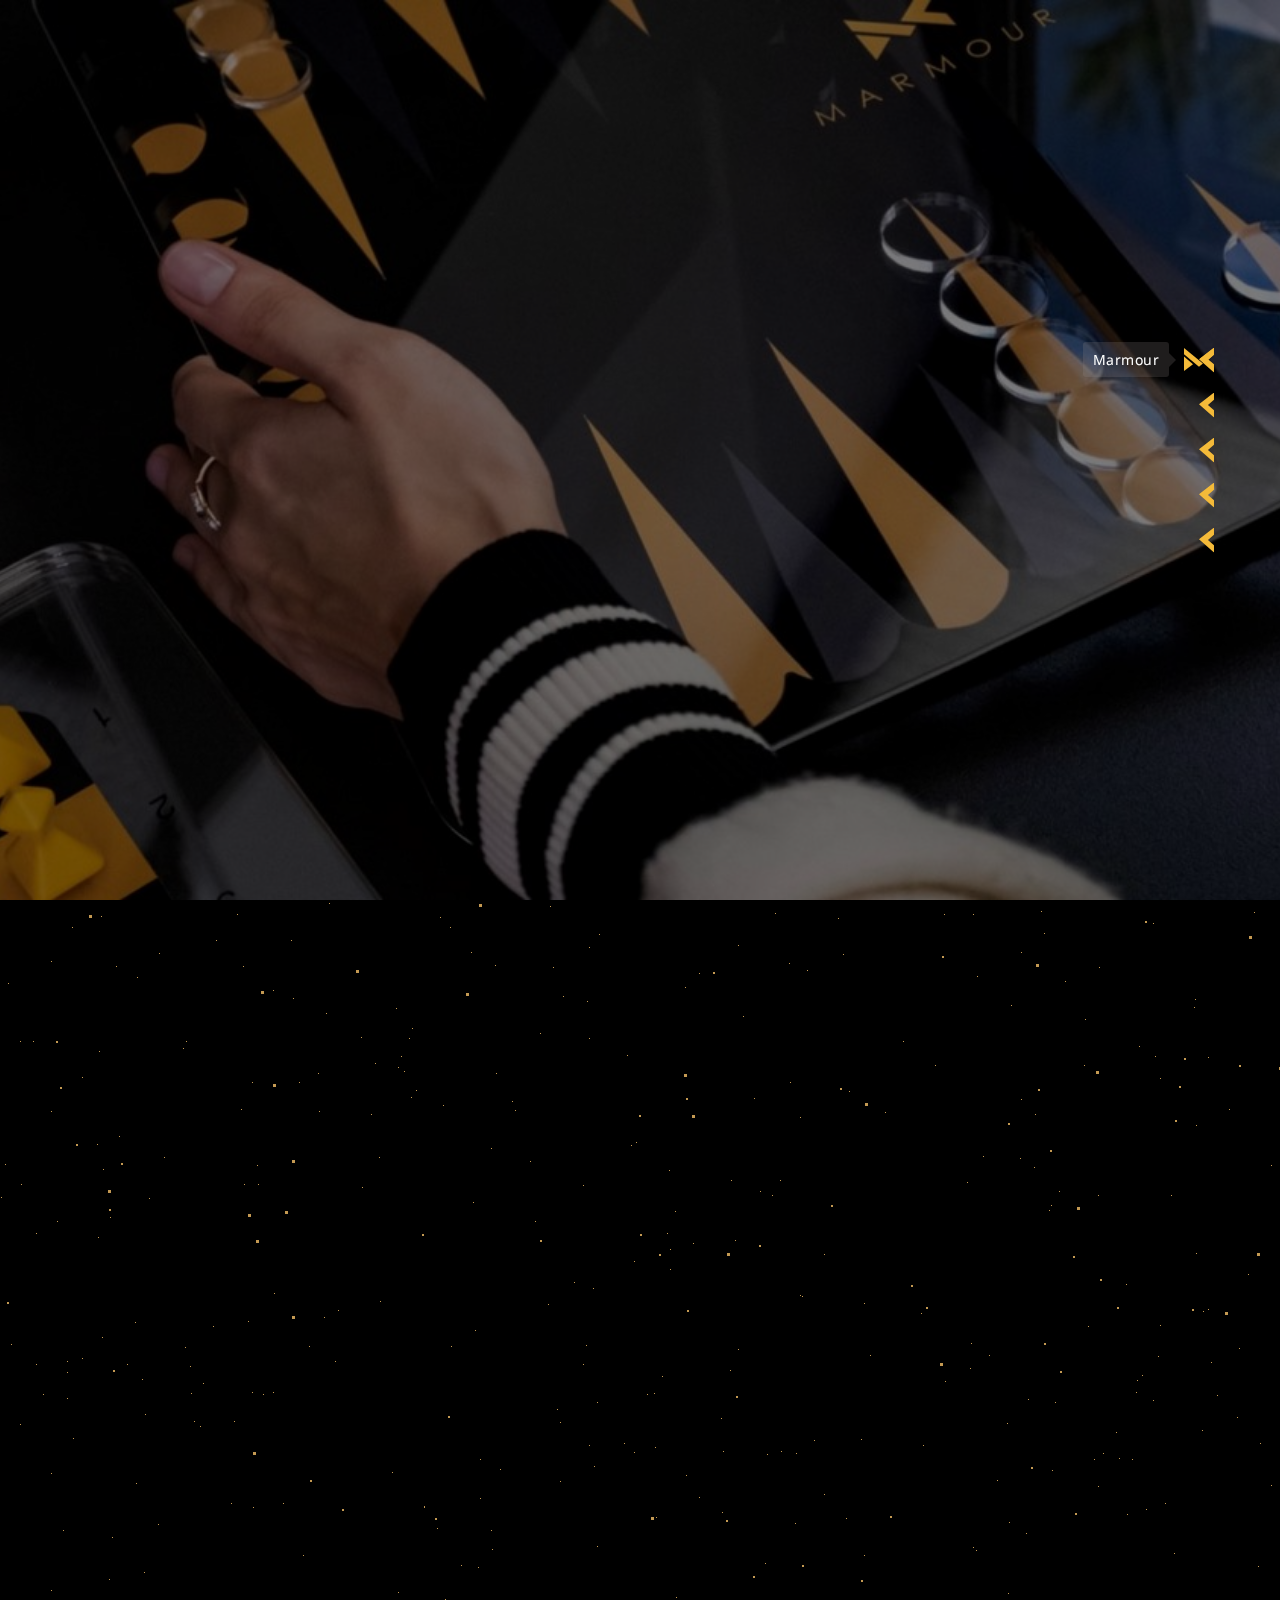
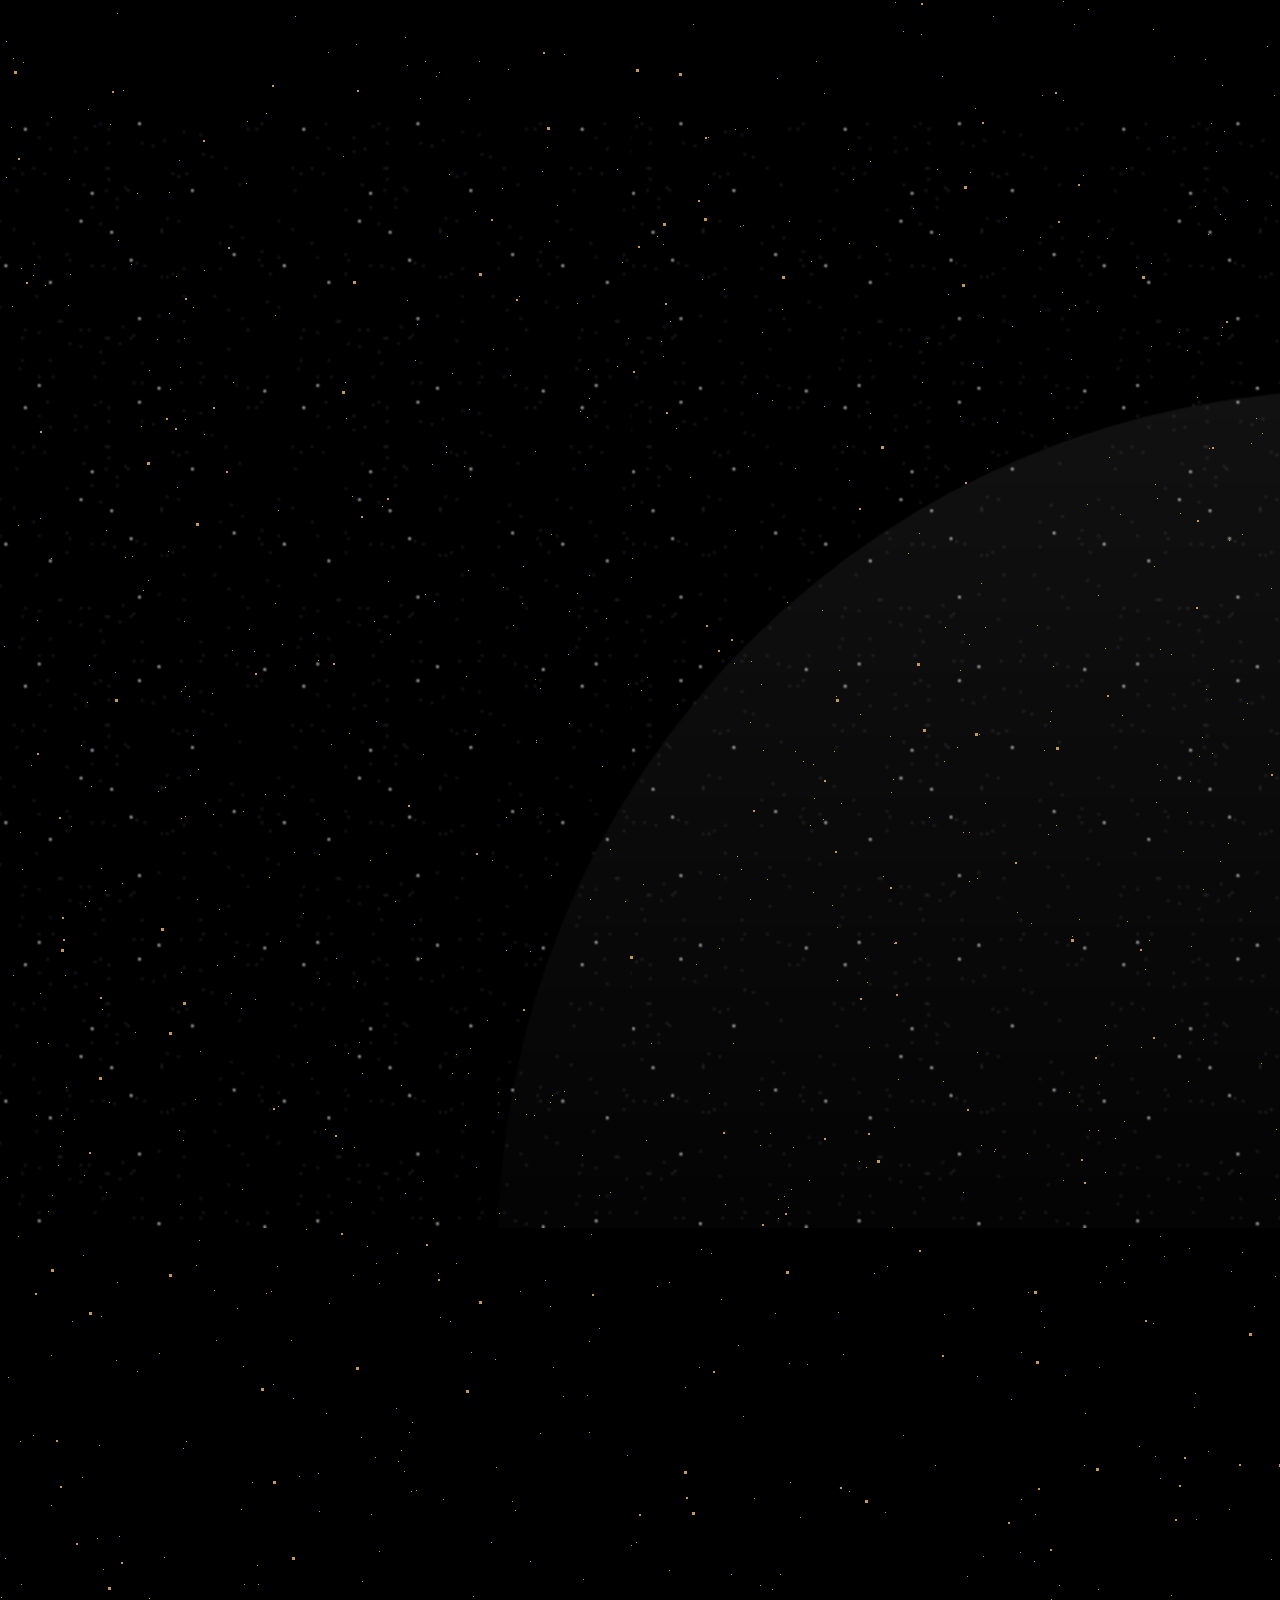
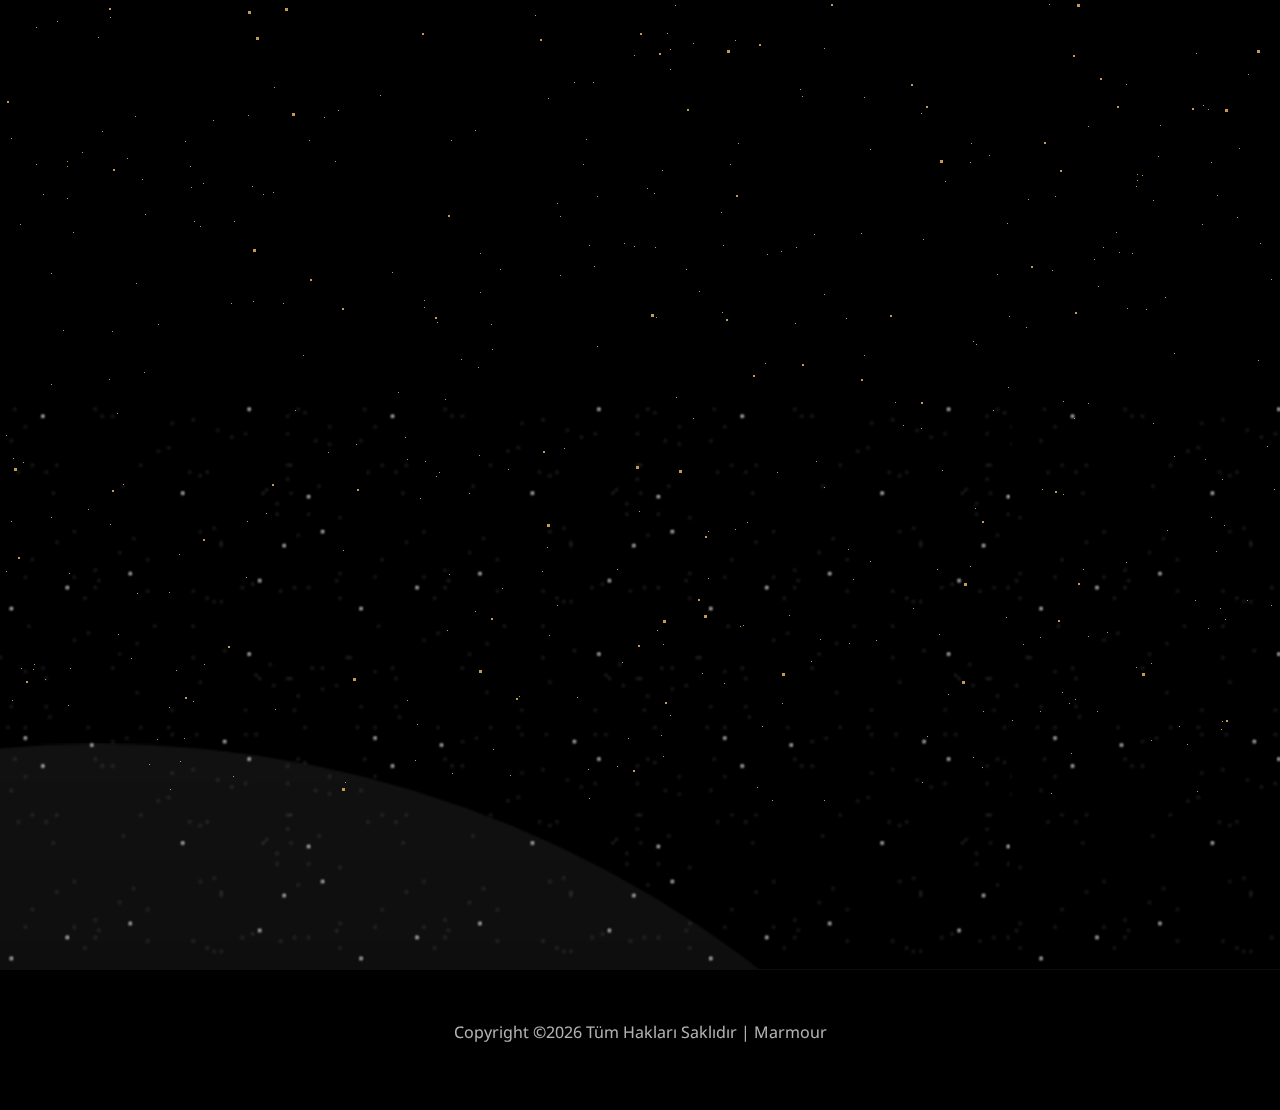
==== index.html @ 4e4c9766 "uploaded files" ====
<!DOCTYPE html>
<html lang="tr">
  <head>
    <title>Marmour</title>
    <meta charset="utf-8">
    <meta name="viewport" content="width=device-width, initial-scale=1, shrink-to-fit=no">
    <link rel="shortcut icon" type="image/svg" href="images/marm-amb.png">
    
    <link href="https://fonts.googleapis.com/css?family=Noto+Sans:400,400i,700,700i&display=swap" rel="stylesheet">
    <link href="https://fonts.googleapis.com/css?family=Noto+Serif:400,400i,700,700i&display=swap" rel="stylesheet">

    <link href="https://fonts.googleapis.com/css?family=Abril+Fatface&display=swap" rel="stylesheet">

    <link rel="stylesheet" href="css/open-iconic-bootstrap.min.css">
    <link rel="stylesheet" href="css/animate.css">
    
    <link rel="stylesheet" href="css/owl.carousel.min.css">
    <link rel="stylesheet" href="css/owl.theme.default.min.css">
    <link rel="stylesheet" href="css/magnific-popup.css">

    <link rel="stylesheet" href="css/aos.css">

    <link rel="stylesheet" href="css/ionicons.min.css">

    <link rel="stylesheet" href="css/bootstrap-datepicker.css">
    <link rel="stylesheet" href="css/jquery.timepicker.css">
    
    <link rel="stylesheet" href="css/flaticon.css">
    <link rel="stylesheet" href="css/icomoon.css">
    <link rel="stylesheet" href="css/style.css">
	  
    <link rel="stylesheet" href="css/star.css">
    <link rel="stylesheet" href="css/star-two.css">	  
	  
  </head>
  <body>
	  
    	<div class="bg-animation">
    	    <div id="stars"></div>
    	    <div id="stars2"></div>
    	    <div id="stars3"></div>
    	    <div id="stars4"></div>
    	</div>	
	  
	    <div class="main"></div>		  
	
  		<nav id="navbar" class="navbar">
		  <ul class="nav-menu">
		    <li>
		      <a data-scroll="home" href="#home" class="dot active">
		        <span>Marmour</span>
		      </a>
		    </li>
		    <li>
		      <a data-scroll="about" href="#about" class="dot">
		        <span>Hakkımızda</span>
		      </a>
		    </li>
		    <li>
		      <a data-scroll="products" href="#products" class="dot">
		        <span>Ürünlerimiz</span>
		      </a>
		    </li>
		    <li>
		      <a data-scroll="testimonial" href="#testimonial" class="dot">
		        <span>Galeri</span>
		      </a>
		    </li>
		    <li>
		      <a data-scroll="contact" href="#contact" class="dot">
		        <span>İletişim</span>
		      </a>
		    </li>
		  </ul>
		</nav>
		<!-- End Nav Section -->

		<!-- Start Home Section -->
		<section id="home" class="hero-wrap js-fullheight" style="background-image: url(images/Picture1.jpg);" data-stellar-background-ratio="0.5">
		  <div class="overlay"></div>
		  <div class="container">
		    <div class="row no-gutters slider-text js-fullheight align-items-center justify-content-center">
		      <div class="col-lg-7 ftco-animate d-flex align-items-center">
		        <div class="text text-center">
		          <div class="logo"><a href="index.html"><img src="images/marm-logo.svg" width="100%" alt=""></a></div>
		          <h5>“Yaşam alanlarınızı güzelleştiren benzersiz ürünler ve<br>sınırlı sayıda üretilen koleksiyonlar.”</h5>
		          <p class="mt-5"><a class="btn-custom" style="color: white;">Marmour Design'a hoş geldiniz.</a></p>
		        </div>
		      </div>
		    </div>
		  </div>
		</section>
		<!-- End Home Section -->
	  
		<!-- Start Products Section -->
		<section id="products" class="ftco-section ftco-section-2 gallery">	
		  <div class="container">
		    <div class="row justify-content-center">
		      <div class="col-md-4 heading-section text-center ftco-animate"> 
				  <span class="subheading">Ürünlerimiz</span>
		        <h2 class="pt-2 pb-4">KOLEKSİYONLARIMIZI KEŞFEDİN</h2>
		      </div>
		      <div class="col-md-12">
		        <div class="row">
					
		          <div class="col-md-4 ftco-animate gallery">
		            <div class="model img d-flex align-items-end" style="background-image: url('images/products/product-1.png'); width: 100%; height: 600px">
		              <div class="product-quicview"> <a href="m-tower.html" class="icon d-flex justify-content-center align-items-center"> <span class="icon-expand"></span> </a> </div>
		              <div class="product-quicview desc w-100" style="padding-left: 30px;">
		                <div class="text w-100 mb-5"> <span>M-Tower</span>
							<a href="#" data-toggle="modal" data-target="#jenga-quickview" class="d-flex"><h2>Ürün Detayı</h2></a>					
		                </div>
		              </div>
		            </div>
		          </div>
					
		          <div class="col-md-8">
		            <div class="row">
						
		              <div class="col-md-6 ftco-animate gallery">
		                <div class="model img d-flex align-items-end" style="background-image: url('images/products/product-2.png'); width: 100%; height: 300px">
		                  <div class="product-quicview"> <a href="satranc.html" class="icon d-flex justify-content-center align-items-center"> <span class="icon-expand"></span> </a> </div>
		                  <div class="product-quicview desc w-100" style="padding-left: 30px">
		                    <div class="text w-100 mb-4"> <span>Akrilik Satranç Takımı</span>
							<a href="#" data-toggle="modal" data-target="#satranc-1-quickview" class="d-flex"><h2>Ürün Detayı</h2></a>					
		                    </div>
		                  </div>
		                </div>
		              </div>
						
		              <div class="col-md-6 ftco-animate gallery">
		                <div class="model img d-flex align-items-end" style="background-image: url('images/products/product-3.png'); width: 100%; height: 300px">
		                  <div class="product-quicview"> <a href="tavla.html" class="icon d-flex justify-content-center align-items-center"> <span class="icon-expand"></span> </a> </div>
		                  <div class="product-quicview desc w-100" style="padding-left: 30px">
		                    <div class="text w-100 mb-4"> <span>Tavla Seti</span>
							<a href="#" data-toggle="modal" data-target="#tavla-quickview" class="d-flex"><h2>Ürün Detayı</h2></a>					
		                    </div>
		                  </div>
		                </div>
		              </div>
						
		              <div class="col-md-6 ftco-animate gallery">
		                <div class="model img d-flex align-items-end" style="background-image: url('images/products/product-4.png'); width: 100%; height: 300px">
		                  <div class="product-quicview"> <a href="m-satranc.html" class="icon d-flex justify-content-center align-items-center"> <span class="icon-expand"></span> </a> </div>
		                  <div class="product-quicview desc w-100" style="padding-left: 30px">
		                    <div class="text w-100 mb-4"> <span>Messier Satranç Takımı</span>
							<a href="#" data-toggle="modal" data-target="#satranc-2-quickview" class="d-flex"><h2>Ürün Detayı</h2></a>					
		                    </div>
		                  </div>
		                </div>
		              </div>
						
		              <div class="col-md-6 ftco-animate gallery">
		                <div class="model img d-flex align-items-end" style="background-image: url('images/products/product-5.png'); width: 100%; height: 300px">
		                  <div class="product-quicview"> <a href="#" class="icon d-flex justify-content-center align-items-center"> <span class="icon-expand"></span> </a> </div>
		                  <div class="product-quicview desc w-100" style="padding-left: 30px">
		                    <div class="text w-100 mb-4"> <span>Solo / XOX Set</span>
							<a href="#" data-toggle="modal" data-target="#gameset-quickview" class="d-flex"><h2>Ürün Detayı</h2></a>					
		                    </div>
		                  </div>
		                </div>
		              </div>
						
		            </div>
		          </div>
		        </div>
		      </div>
		    </div>
		  </div>
		</section>
		<!-- End Products Section --> 	  

		<!-- ****** Quick View Modal Area Start ****** -->
			
			<!-- JENGA OYUNU --> 
			
		<div class="modal fade" id="jenga-quickview" tabindex="-1" role="dialog" aria-labelledby="quickview" aria-hidden="true">
		  <div class="modal-dialog modal-lg modal-dialog-centered" role="document">
		    <div class="modal-content">
		      <button type="button" class="close btn" data-dismiss="modal" aria-label="Close"> <span aria-hidden="true">&times;</span> </button>
		      <div class="modal-body">
		        <div class="quickview_body">
		          <div class="container">
		            <div class="row">
		              <div class="col-12 col-lg-5">
		                <div class="quickview_pro_img center" > <img src="images/products/single-quickview-temp/temp-jenga-1.png" alt=""> </div>
		              </div>
		              <div class="col-12 col-lg-7">
		                <div class="quickview_pro_des">
		                  <h4 class="title">M-Tower</h4>
		                  <div class="top_seller_product_rating"> <i class="icon-star" aria-hidden="true"></i> <i class="icon-star" aria-hidden="true"></i> <i class="icon-star" aria-hidden="true"></i> <i class="icon-star" aria-hidden="true"></i> <i class="icon-star" aria-hidden="true"></i> </div>
		                  <h5 class="price">₺7.850</h5>		                  
						  <!--<p>Lorem ipsum dolor sit amet, consectetur adipisicing elit. Mollitia expedita quibusdam aspernatur, sapiente consectetur accusantium perspiciatis praesentium eligendi, in fugiat?</p>-->
		                            <div class="quickview_pro_des-table">
		                                <table>
		                                    <tbody>
		                                        <tr>
		                                            <td><b>İşçilik</b></td>
		                                            <td><b>:</b> &nbsp; El Yapımı</td>		                           
												</tr>														
		                                        <tr>
		                                            <td><b>Materyal</b></td>
		                                            <td><b>:</b> &nbsp; Akrilik, Siyah, Şeffaf</td>
		                                        </tr>												
		                                        <tr>
		                                            <td><b>Ebat (cm)</b></td>
		                                            <td><b>:</b> &nbsp; 9 x 9 x 27</td>
		                                        </tr>										
		                                    </tbody>
		                                </table>
		                            </div>						
		                </div>
		                <!-- 
						<div class="share_wf">
		                  <p>Sosyal Medyada Paylaş</p>
		                  <div class="_icon"> 
							  <a href="#"><i class="icon-instagram" aria-hidden="true"></i></a> 
							  <a href="#"><i class="icon-facebook" aria-hidden="true"></i></a> 
							  <a href="#"><i class="icon-twitter" aria-hidden="true"></i></a> 
							  <a href="#"><i class="icon-pinterest" aria-hidden="true"></i></a> 
							  <a href="#"><i class="icon-google-plus" aria-hidden="true"></i></a> </div>
		                </div>
						-->  
		              </div>
		            </div>
		          </div>
		        </div>
		      </div>
		    </div>
		  </div>
		</div>		
			
		<!-- SATRANC -1- OYUNU --> 
			
		<div class="modal fade" id="satranc-1-quickview" tabindex="-1" role="dialog" aria-labelledby="quickview" aria-hidden="true">
		  <div class="modal-dialog modal-lg modal-dialog-centered" role="document">
		    <div class="modal-content">
		      <button type="button" class="close btn" data-dismiss="modal" aria-label="Close"> <span aria-hidden="true">&times;</span> </button>
		      <div class="modal-body">
		        <div class="quickview_body">
		          <div class="container">
		            <div class="row">
		              <div class="col-12 col-lg-5">
		                <div class="quickview_pro_img center" > <img src="images/products/single-quickview-temp/temp-satranc-1.png" alt=""> </div>
		              </div>
		              <div class="col-12 col-lg-7">
		                <div class="quickview_pro_des">
		                  <h4 class="title">Akrilik Satranç Takımı</h4>
		                  <div class="top_seller_product_rating"> <i class="icon-star" aria-hidden="true"></i> <i class="icon-star" aria-hidden="true"></i> <i class="icon-star" aria-hidden="true"></i> <i class="icon-star" aria-hidden="true"></i> <i class="icon-star" aria-hidden="true"></i> </div>
		                  <h5 class="price">₺9.450</h5>		                  
						  <!--<p>Lorem ipsum dolor sit amet, consectetur adipisicing elit. Mollitia expedita quibusdam aspernatur, sapiente consectetur accusantium perspiciatis praesentium eligendi, in fugiat?</p>-->
		                            <div class="quickview_pro_des-table">
		                                <table>
		                                    <tbody>
		                                        <tr>
		                                            <td><b>İşçilik</b></td>
		                                            <td><b>:</b> &nbsp; El Yapımı</td>		                           
												</tr>														
		                                        <tr>
		                                            <td><b>Materyal</b></td>
		                                            <td><b>:</b> &nbsp; Akrilik, Siyah, Şeffaf</td>
		                                        </tr>
		                                        <tr>
		                                            <td><b>Tabla kalınlığı</b></td>
		                                            <td><b>:</b> &nbsp; 13 mm</td>
		                                        </tr>
		                                        <tr>
		                                            <td><b>Kapak kalınlığı</b></td>
		                                            <td><b>:</b> &nbsp; 3 mm</td>
		                                        </tr>												
		                                        <tr>
		                                            <td><b>Ebat (cm)</b></td>
		                                            <td><b>:</b> &nbsp; 26,5 x 26,5</td>
		                                        </tr>										
		                                    </tbody>
		                                </table>
		                            </div>						
		                </div>
		                <!-- 
						<div class="share_wf">
		                  <p>Sosyal Medyada Paylaş</p>
		                  <div class="_icon"> 
							  <a href="#"><i class="icon-instagram" aria-hidden="true"></i></a> 
							  <a href="#"><i class="icon-facebook" aria-hidden="true"></i></a> 
							  <a href="#"><i class="icon-twitter" aria-hidden="true"></i></a> 
							  <a href="#"><i class="icon-pinterest" aria-hidden="true"></i></a> 
							  <a href="#"><i class="icon-google-plus" aria-hidden="true"></i></a> </div>
		                </div>
						--> 
		              </div>
		            </div>
		          </div>
		        </div>
		      </div>
		    </div>
		  </div>
		</div>	
			
		<!-- TAVLA TAKIMI --> 
			
		<div class="modal fade" id="tavla-quickview" tabindex="-1" role="dialog" aria-labelledby="quickview" aria-hidden="true">
		  <div class="modal-dialog modal-lg modal-dialog-centered" role="document">
		    <div class="modal-content">
		      <button type="button" class="close btn" data-dismiss="modal" aria-label="Close"> <span aria-hidden="true">&times;</span> </button>
		      <div class="modal-body">
		        <div class="quickview_body">
		          <div class="container">
		            <div class="row">
		              <div class="col-12 col-lg-5">
		                <div class="quickview_pro_img center" > <img src="images/products/single-quickview-temp/temp-tavla-1.png" alt=""> </div>
		              </div>
		              <div class="col-12 col-lg-7">
		                <div class="quickview_pro_des">
		                  <h4 class="title">Tavla Seti</h4>
		                  <div class="top_seller_product_rating"> <i class="icon-star" aria-hidden="true"></i> <i class="icon-star" aria-hidden="true"></i> <i class="icon-star" aria-hidden="true"></i> <i class="icon-star" aria-hidden="true"></i> <i class="icon-star" aria-hidden="true"></i> </div>
		                  <h5 class="price">₺6.450</h5>		                  
						  <!--<p>Lorem ipsum dolor sit amet, consectetur adipisicing elit. Mollitia expedita quibusdam aspernatur, sapiente consectetur accusantium perspiciatis praesentium eligendi, in fugiat?</p>-->
		                            <div class="quickview_pro_des-table">
		                                <table>
		                                    <tbody>
		                                        <tr>
		                                            <td><b>İşçilik</b></td>
		                                            <td><b>:</b> &nbsp; El Yapımı</td>		                           
												</tr>														
		                                        <tr>
		                                            <td><b>Materyal</b></td>
		                                            <td><b>:</b> &nbsp; Akrilik, Siyah, Şeffaf</td>
		                                        </tr>
		                                        <tr>
		                                            <td><b>Tabla kalınlığı</b></td>
		                                            <td><b>:</b> &nbsp; 13 mm</td>
		                                        </tr>
		                                        <tr>
		                                            <td><b>Kapak kalınlığı</b></td>
		                                            <td><b>:</b> &nbsp; 3 mm</td>
		                                        </tr>												
		                                        <tr>
		                                            <td><b>Ebat (cm)</b></td>
		                                            <td><b>:</b> &nbsp; 37 x 31</td>
		                                        </tr>										
		                                    </tbody>
		                                </table>
		                            </div>						
		                </div>
		                <!-- 
						<div class="share_wf">
		                  <p>Sosyal Medyada Paylaş</p>
		                  <div class="_icon"> 
							  <a href="#"><i class="icon-instagram" aria-hidden="true"></i></a> 
							  <a href="#"><i class="icon-facebook" aria-hidden="true"></i></a> 
							  <a href="#"><i class="icon-twitter" aria-hidden="true"></i></a> 
							  <a href="#"><i class="icon-pinterest" aria-hidden="true"></i></a> 
							  <a href="#"><i class="icon-google-plus" aria-hidden="true"></i></a> </div>
		                </div>
						--> 
		              </div>
		            </div>
		          </div>
		        </div>
		      </div>
		    </div>
		  </div>
		</div>		
			
		<!-- SATRANC -2- OYUNU --> 
			
		<div class="modal fade" id="satranc-2-quickview" tabindex="-1" role="dialog" aria-labelledby="quickview" aria-hidden="true">
		  <div class="modal-dialog modal-lg modal-dialog-centered" role="document">
		    <div class="modal-content">
		      <button type="button" class="close btn" data-dismiss="modal" aria-label="Close"> <span aria-hidden="true">&times;</span> </button>
		      <div class="modal-body">
		        <div class="quickview_body">
		          <div class="container">
		            <div class="row">
		              <div class="col-12 col-lg-5">
		                <div class="quickview_pro_img center" > <img src="images/products/single-quickview-temp/temp-satranc-2.png" alt=""> </div>
		              </div>
		              <div class="col-12 col-lg-7">
		                <div class="quickview_pro_des">
		                  <h4 class="title">Messier Satranç Takımı</h4>
		                  <div class="top_seller_product_rating"> <i class="icon-star" aria-hidden="true"></i> <i class="icon-star" aria-hidden="true"></i> <i class="icon-star" aria-hidden="true"></i> <i class="icon-star" aria-hidden="true"></i> <i class="icon-star" aria-hidden="true"></i> </div>
		                  <h5 class="price">₺15.600</h5>		                  
						  <!--<p>Lorem ipsum dolor sit amet, consectetur adipisicing elit. Mollitia expedita quibusdam aspernatur, sapiente consectetur accusantium perspiciatis praesentium eligendi, in fugiat?</p>-->
		                            <div class="quickview_pro_des-table">
		                                <table>
		                                    <tbody>
		                                        <tr>
		                                            <td><b>İşçilik</b></td>
		                                            <td><b>:</b> &nbsp; El Yapımı</td>		                           
												</tr>		
		                                        <tr>
		                                            <td></td>
		                                            <td>&nbsp; &nbsp; Parçalar mjf üretim, el boyaması</td>
												</tr>												
		                                        <tr>
		                                            <td><b>Materyal</b></td>
		                                            <td><b>:</b> &nbsp; Akrilik, Siyah, Şeffaf</td>
		                                        </tr>
		                                        <tr>
		                                            <td><b>Tabla kalınlığı</b></td>
		                                            <td><b>:</b> &nbsp; 16 mm</td>
		                                        </tr>												
		                                        <tr>
		                                            <td><b>Ebat (cm)</b></td>
		                                            <td><b>:</b> &nbsp; 31 x 31</td>
		                                        </tr>										
		                                    </tbody>
		                                </table>
		                            </div>						
		                </div>
		                <!-- 
						<div class="share_wf">
		                  <p>Sosyal Medyada Paylaş</p>
		                  <div class="_icon"> 
							  <a href="#"><i class="icon-instagram" aria-hidden="true"></i></a> 
							  <a href="#"><i class="icon-facebook" aria-hidden="true"></i></a> 
							  <a href="#"><i class="icon-twitter" aria-hidden="true"></i></a> 
							  <a href="#"><i class="icon-pinterest" aria-hidden="true"></i></a> 
							  <a href="#"><i class="icon-google-plus" aria-hidden="true"></i></a> </div>
		                </div>
						--> 
		              </div>
		            </div>
		          </div>
		        </div>
		      </div>
		    </div>
		  </div>
		</div>		
			
		<!-- GAMESET --> 
			
		<div class="modal fade" id="gameset-quickview" tabindex="-1" role="dialog" aria-labelledby="quickview" aria-hidden="true">
		  <div class="modal-dialog modal-lg modal-dialog-centered" role="document">
		    <div class="modal-content">
		      <button type="button" class="close btn" data-dismiss="modal" aria-label="Close"> <span aria-hidden="true">&times;</span> </button>
		      <div class="modal-body">
		        <div class="quickview_body">
		          <div class="container">
		            <div class="row">
		              <div class="col-12 col-lg-5">
		                <div class="quickview_pro_img center" > <img src="images/products/single-quickview-temp/temp-gameset-1.png" alt=""> </div>
		              </div>
		              <div class="col-12 col-lg-7">
		                <div class="quickview_pro_des">
		                  <h4 class="title">Solo / XOX Set</h4>
		                  <div class="top_seller_product_rating"> <i class="icon-star" aria-hidden="true"></i> <i class="icon-star" aria-hidden="true"></i> <i class="icon-star" aria-hidden="true"></i> <i class="icon-star" aria-hidden="true"></i> <i class="icon-star" aria-hidden="true"></i> </div>
		                  <h5 class="price">₺9.450</h5>
		                  <!--<p>Lorem ipsum dolor sit amet, consectetur adipisicing elit. Mollitia expedita quibusdam aspernatur, sapiente consectetur accusantium perspiciatis praesentium eligendi, in fugiat?</p>-->
		                            <div class="quickview_pro_des-table">
		                                <table>
		                                    <tbody>
		                                        <tr>
		                                            <td><b>İşçilik</b></td>
		                                            <td><b>:</b> &nbsp; El Yapımı</td>		                           
												</tr>												
		                                        <tr>
		                                            <td><b>Materyal</b></td>
		                                            <td><b>:</b> &nbsp; Akrilik, Siyah, Şeffaf</td>
		                                        </tr>
		                                        <tr>
		                                            <td><b>Ebat (cm)</b></td>
		                                            <td><b>:</b> &nbsp; 26,5 x 26,5</td>
		                                        </tr>										
		                                    </tbody>
		                                </table>
		                            </div>						
		                </div>
		                <!-- 
						<div class="share_wf">
		                  <p>Sosyal Medyada Paylaş</p>
		                  <div class="_icon"> 
							  <a href="#"><i class="icon-instagram" aria-hidden="true"></i></a> 
							  <a href="#"><i class="icon-facebook" aria-hidden="true"></i></a> 
							  <a href="#"><i class="icon-twitter" aria-hidden="true"></i></a> 
							  <a href="#"><i class="icon-pinterest" aria-hidden="true"></i></a> 
							  <a href="#"><i class="icon-google-plus" aria-hidden="true"></i></a> </div>
		                </div>
						--> 
		              </div>
		            </div>
		          </div>
		        </div>
		      </div>
		    </div>
		  </div>
		</div>	
			
		<!-- ****** Quick View Modal Area End ****** --> 
	  
		<!-- Start About Me Section -->
		<section class="ftco-about img ftco-section" id="about" style="background-image: url(images/marmour-bg.png);" >
    		<div class="container">
    			<div class="row">
					
    				<div class="col-md-12 pl-md-5 text-center">
						
	    	      		<div class="heading-section ftco-animate">
          				  	<span class="subheading">Hakkımızda</span>
          			  		<h2 class="pt-2 pb-4">Bir Hedefimiz var...</h2>
							
                <div class="col-md-12 center pb-4">
						<img src="images/Picture2.jpg" class="img-fluid" alt="" width="70%">
                </div>	
	    	    <p class="pl-5 pr-5">Bu eşsiz serüven, bir Türk mimarın önce kendisi ve yakınları için tasarlamış olduğu satranç setleri ile başladı. Zarafet ve yeniliği bir arada sunan Marmour Design, klasik satranç oyununu stratejik bir sanat eserine dönüştürdü. Her bir detayda sofistike bir dokunuş barındıran bu yenilikçi yaklaşımını, alışılagelmiş materyallerden uzak seçkileri beğeninize sunuyor. Marmour Design sizi her yaştan ve seviyeden oyuncular için tasarlanan takımların stratejik ve estetik dünyasını keşfetmeye davet ediyor. Bu sayede, satranç tutkunlarına sadece bir oyun değil, aynı zamanda bir yaşam tarzı vaat ediyor.<br><br>
                Satranç oyununun temelinde yatan felsefe, stratejik düşünme, karar alma süreçleri ve hücum ile savunma arasındaki hassas dengeler gibiilkelere dayanır.
				Bu oyun, derinlemesine planlama, sürekli gelişim ve hamlelerin sonuçlarını dikkatle öngörme becerisini gerektirir. Yaşamın ve satrancın iç içe geçmiş karmaşıklığını ve güzelliğini metalaştıran ürünler, Marmour Design kaleminde anlam buluyor.<br><br>
				Satranç oyununun gizemli dünyasında her taşın kendi hiyerarşisin oyun içerisindeki stratejiyi yön verdiği gibi hayatın kendisinde de yapılan her bir hamle, sonuçları yeniden şekillendiriyor. Tasarımlar, gösterişten uzak ve sadelikten yana olan zarif tasarımlarıyla farklılaşan neredeyse sınırsız renk paletinde sunuluyor.<br><br>
				Satranç taşlarını, her birini eşsiz bir ilham kaynağı olacak şekilde değerlendiren Marmour Design tasarımcısı ve zanaatkar ustalarının birlikte sergilediği detaylı el işçiliği ile her geleneksel oyunları günümüz modernliğine uyarlanmış zarafetini ve ustalığını sizlere sunuyor. Tasarımcının çalışmalarının anahtarı şık malzemelerin net hatlarını koruyarak günlük yaşam tarzının temel işlevleriyle bunu birleştirmektir.</p>
			
			<!--  <blockquote class="blockquote mt-3">
			   	   <p>"Neque porro quisquam est qui dolorem ipsum ..."</p>
			   	     <span>&mdash; &nbsp; Adınız Soyadınız &nbsp; &mdash;</span>
			   	  </blockquote>  -->
	    	      		</div>
	    	    	</div>
        		</div>
    		</div>
    	</section>
		<!-- End About Me Section -->	  

		<section class="ftco-section testimony-section" id="testimonial">
  			<div class="container">
  			  <div class="row justify-content-center text-center">
  			    <div class="col-md-4 heading-section ftco-animate"> <span class="subheading">GALERİ</span>
  			      <h2 class="pt-2">Hayat Birlikte Güzel</h2>
  			    </div>
  			  </div>
  			  <div class="row ftco-animate">
  			    <div class="col-md-12">
  			      <div class="carousel-testimony owl-carousel">
  			        <div class="item">
  			          <div class="testimony-wrap pb-5">
  			            	<div class="model user-img mb-4 img-blur" style="background-image: url('images/products/galeri-temp/galeri-temp-2.jpg')"> 
							  <a href="images/products/tavla/tavla-3.png" class="icon image-popup d-flex justify-content-center align-items-center"> 
								  <span class="icon-expand"></span> </a> 
							</div>
  			            <div class="text">
  			              <div class="pl-4"><span class="position">Tavla Seti</span></div>				  
  			              	<p class="pl-4 line">"El Yapımı Akrilik Tavla Seti"</p>
						  </div>
  			          </div>
  			        </div>
  			        <div class="item">
  			          <div class="testimony-wrap pb-5">
  			            	<div class="model user-img mb-4 img-blur" style="background-image: url('images/products/galeri-temp/galeri-temp-3.jpg')"> 
							  <a href="images/products/jenga/jenga-3.png" class="icon image-popup d-flex justify-content-center align-items-center"> <span class="icon-expand"></span> </a> 
							</div>
  			            <div class="text">
  			              <div class="pl-4"><span class="position">M-Tower</span></div>				  
  			              	<p class="pl-4 line">"El Yapımı Akrilik M-Tower"</p>
  			            </div>
  			          </div>
  			        </div>
  			        <div class="item">
  			          <div class="testimony-wrap pb-5">
  			            	<div class="model user-img mb-4 img-blur" style="background-image: url('images/products/galeri-temp/galeri-temp-4.jpg')"> 
							  <a href="images/products/game-set/game-set-8.png" class="icon image-popup d-flex justify-content-center align-items-center"> <span class="icon-expand"></span> </a> 
							</div>
  			            <div class="text">
  			              <div class="pl-4"><span class="position">Solo / XOX Set</span></div>				  
  			              	<p class="pl-4 line">"El Yapımı Akrilik Solo / XOX Set"</p>               
  			            </div>
  			          </div>
  			        </div>			
  			        <div class="item">
  			          <div class="testimony-wrap pb-5">
  			            	<div class="model user-img mb-4 img-blur" style="background-image: url('images/products/galeri-temp/galeri-temp-5.jpg')"> 
							  <a href="images/products/game-set/game-set-6.png" class="icon image-popup d-flex justify-content-center align-items-center"> <span class="icon-expand"></span> </a> 
							</div>
  			            <div class="text">
  			              <div class="pl-4"><span class="position">Solo / XOX Set</span></div>				  
  			              	<p class="pl-4 line">"El Yapımı Akrilik Solo / XOX Set"</p>               
  			            </div>
  			          </div>
  			        </div>			
  			        <div class="item">
  			          <div class="testimony-wrap pb-5">
  			            	<div class="model user-img mb-4 img-blur" style="background-image: url('images/products/galeri-temp/galeri-temp-6.jpg')"> 
							  <a href="images/products/satranc/satranc-10.png" class="icon image-popup d-flex justify-content-center align-items-center"> <span class="icon-expand"></span> </a> 
							</div>
  			            <div class="text">
  			              <div class="pl-4"><span class="position">Akrilik Satranç Takımı</span></div>				  
  			              	<p class="pl-4 line">"El Yapımı Akrilik Satranç Takımı"</p>               
  			            </div>
  			          </div>
  			        </div>
  			        <div class="item">
  			          <div class="testimony-wrap pb-5">
  			            	<div class="model user-img mb-4 img-blur" style="background-image: url('images/products/galeri-temp/galeri-temp-7.jpg')"> 
							  <a href="images/products/satranc/satranc-2.png" class="icon image-popup d-flex justify-content-center align-items-center"> <span class="icon-expand"></span> </a> 
							</div>
  			            <div class="text">
  			              <div class="pl-4"><span class="position">Akrilik Messier Satranç Takımı</span></div>				  
  			              	<p class="pl-4 line">"El Yapımı Mjf ve Akrilik<br>Messier Satranç Takımı"</p>               
  			            </div>
  			          </div>
  			        </div>					  
					  
  			      </div>
  			    </div>
  			  </div>
  			</div>
		</section>

		<!-- Start Contact Section -->
		<section class="ftco-section contact-section" id="contact" style="background-image: url(images/footer-bg.png);">
      <div class="container">
      	<div class="row justify-content-center mb-5 pb-3">
          	<div class="col-md-12 heading-section text-center ftco-animate">
          	  <span class="subheading">İletişim</span>
          	  <h2 class="pt-2">Bana Ulaşın</h2>
            </div>
        </div>

        <div class="row mb-5">
          <div class="col-md-4 d-flex ftco-animate">
          	<div class="align-self-stretch box text-center p-4">
          		<div class="icon d-flex align-items-center justify-content-center">
          			<span class="icon-map-signs"></span>
          		</div>
          		<div>
	          		<h3 class="mb-4">Adresimiz</h3>
		            <p>Beşiktaş - İstanbul</p>
		          </div>
	          </div>
          </div>
          <div class="col-md-4 d-flex ftco-animate">
          	<div class="align-self-stretch box text-center p-4">
          		<div class="icon d-flex align-items-center justify-content-center">
          			<span class="icon-paper-plane"></span>
          		</div>
          		<div>
	          		<h3 class="mb-4">E-Posta Adresimiz</h3>
		            <p><a href="mailto:info@marmourdesign.com">info@marmourdesign.com</a></p>
		        </div>
	          </div>
          </div>
          <div class="col-md-4 d-flex ftco-animate">
          	<div class="align-self-stretch box text-center p-4">
          		<div class="icon d-flex align-items-center justify-content-center">
          			<span class="icon-instagram"></span>
          		</div>
          		<div>
	          		<h3 class="mb-4">Instagram</h3>
		            <p><a href="https://www.instagram.com/marmourdesign/?igshid=NzZlODBkYWE4Ng%3D%3D">marmourdesign</a></p>
		        </div>
	          </div>
          </div>
        </div>

        <div class="row block-9">
          <div class="col-md-12 ftco-animate">
            	<form action="#" class=" p-md-0 ">
					<div class="row">
            	  		<div class="col-md-11 form-group">
            	  		  <textarea name="" id="" class="form-control" placeholder="Messajınız"></textarea>							
            	  		</div>
            	  		<div class="col-md-1 form-group text-center">
            	  		  <input type="submit" value="OK" class="btn btn-primary py-3 px-3">
            	  		</div>
					</div>
            	</form>				  
          </div>
        </div>
      </div>
    </section>
		<!-- End Contact Section -->

		<!-- Start Footer Section -->
		<footer class="ftco-footer py-5">
		  <div class="container text-center">
		 <div class="row">
          <div class="col-md-12 text-center">
			<p>Copyright &copy;<script>document.write(new Date().getFullYear());</script> Tüm Hakları Saklıdır | Marmour</p>			  
			<!--<ul class="ftco-footer-social p-0">
              <li class="ftco-animate"><a href="index-en.html"><span><small>EN</small></span></a></li>
				<li class="ftco-animate-flag"><a href="index-en.html" style="background: url(images/england-flag.svg)"></a></li>
            </ul>-->
          </div>
        </div>
		  </div>
		</footer>
		<!-- End Footer Section -->
 
    <!-- loader -->
    <div id="ftco-loader" class="show fullscreen"><svg class="circular" width="48px" height="48px"><circle class="path-bg" cx="24" cy="24" r="22" fill="none" stroke-width="4" stroke="#eeeeee"/><circle class="path" cx="24" cy="24" r="22" fill="none" stroke-width="4" stroke-miterlimit="10" stroke="#F96D00"/></svg></div>

    <script src="js/jquery.min.js"></script>
    <script src="js/jquery-migrate-3.0.1.min.js"></script>
    <script src="js/popper.min.js"></script>
    <script src="js/bootstrap.min.js"></script>
    <script src="js/jquery.easing.1.3.js"></script>
  	<script src="js/jquery.waypoints.min.js"></script>
    <script src="js/jquery.stellar.min.js"></script>
    <script src="js/owl.carousel.min.js"></script>
    <script src="js/jquery.magnific-popup.min.js"></script>
    <script src="js/aos.js"></script>
    <script src="js/jquery.animateNumber.min.js"></script>
    <script src="js/scrollax.min.js"></script>
    <script src="js/main.js"></script>
  
  </body>
</html>
---- css/flaticon.css ----
/*
  	Flaticon icon font: Flaticon
  	Creation date: 06/09/2018 06:53
  	*/

@font-face {
  font-family: "Flaticon";
  src: url("../fonts/flaticon/font/Flaticon.eot");
  src: url("../fonts/flaticon/font/Flaticon.eot?#iefix") format("embedded-opentype"),
       url("../fonts/flaticon/font/Flaticon.woff") format("woff"),
       url("../fonts/flaticon/font/Flaticon.ttf") format("truetype"),
       url("../fonts/flaticon/font/Flaticon.svg#Flaticon") format("svg");
  font-weight: normal;
  font-style: normal;
}

@media screen and (-webkit-min-device-pixel-ratio:0) {
  @font-face {
    font-family: "Flaticon";
    src: url("../fonts/flaticon/font/Flaticon.svg#Flaticon") format("svg");
  }
}

[class^="flaticon-"]:before, [class*=" flaticon-"]:before,
[class^="flaticon-"]:after, [class*=" flaticon-"]:after {   
  font-family: Flaticon;
  font-style: normal;
  font-weight: normal;
  font-variant: normal;
  text-transform: none;
  line-height: 1;

  /* Better Font Rendering =========== */
  -webkit-font-smoothing: antialiased;
  -moz-osx-font-smoothing: grayscale;
}


.flaticon-instagram:before { content: "\f100"; }
.flaticon-camera-shutter:before { content: "\f101"; }
.flaticon-video-camera:before { content: "\f102"; }
.flaticon-video-player:before { content: "\f103"; }
.flaticon-video-player-1:before { content: "\f104"; }
---- css/icomoon.css ----
@font-face {
  font-family: 'icomoon';
  src:  url('../fonts/icomoon/icomoon.eot?6tt51o');
  src:  url('../fonts/icomoon/icomoon.eot?6tt51o#iefix') format('embedded-opentype'),
    url('../fonts/icomoon/icomoon.ttf?6tt51o') format('truetype'),
    url('../fonts/icomoon/icomoon.woff?6tt51o') format('woff'),
    url('../fonts/icomoon/icomoon.svg?6tt51o#icomoon') format('svg');
  font-weight: normal;
  font-style: normal;
}

[class^="icon-"], [class*=" icon-"] {
  /* use !important to prevent issues with browser extensions that change fonts */
  font-family: 'icomoon' !important;
  speak: none;
  font-style: normal;
  font-weight: normal;
  font-variant: normal;
  text-transform: none;
  line-height: 1;

  /* Better Font Rendering =========== */
  -webkit-font-smoothing: antialiased;
  -moz-osx-font-smoothing: grayscale;
}

.icon-asterisk:before {
  content: "\f069";
}
.icon-plus:before {
  content: "\f067";
}
.icon-question:before {
  content: "\f128";
}
.icon-minus:before {
  content: "\f068";
}
.icon-glass:before {
  content: "\f000";
}
.icon-music:before {
  content: "\f001";
}
.icon-search:before {
  content: "\f002";
}
.icon-envelope-o:before {
  content: "\f003";
}
.icon-heart:before {
  content: "\f004";
}
.icon-star:before {
  content: "\f005";
}
.icon-star-o:before {
  content: "\f006";
}
.icon-user:before {
  content: "\f007";
}
.icon-film:before {
  content: "\f008";
}
.icon-th-large:before {
  content: "\f009";
}
.icon-th:before {
  content: "\f00a";
}
.icon-th-list:before {
  content: "\f00b";
}
.icon-check:before {
  content: "\f00c";
}
.icon-close:before {
  content: "\f00d";
}
.icon-remove:before {
  content: "\f00d";
}
.icon-times:before {
  content: "\f00d";
}
.icon-search-plus:before {
  content: "\f00e";
}
.icon-search-minus:before {
  content: "\f010";
}
.icon-power-off:before {
  content: "\f011";
}
.icon-signal:before {
  content: "\f012";
}
.icon-cog:before {
  content: "\f013";
}
.icon-gear:before {
  content: "\f013";
}
.icon-trash-o:before {
  content: "\f014";
}
.icon-home:before {
  content: "\f015";
}
.icon-file-o:before {
  content: "\f016";
}
.icon-clock-o:before {
  content: "\f017";
}
.icon-road:before {
  content: "\f018";
}
.icon-download:before {
  content: "\f019";
}
.icon-arrow-circle-o-down:before {
  content: "\f01a";
}
.icon-arrow-circle-o-up:before {
  content: "\f01b";
}
.icon-inbox:before {
  content: "\f01c";
}
.icon-play-circle-o:before {
  content: "\f01d";
}
.icon-repeat:before {
  content: "\f01e";
}
.icon-rotate-right:before {
  content: "\f01e";
}
.icon-refresh:before {
  content: "\f021";
}
.icon-list-alt:before {
  content: "\f022";
}
.icon-lock:before {
  content: "\f023";
}
.icon-flag:before {
  content: "\f024";
}
.icon-headphones:before {
  content: "\f025";
}
.icon-volume-off:before {
  content: "\f026";
}
.icon-volume-down:before {
  content: "\f027";
}
.icon-volume-up:before {
  content: "\f028";
}
.icon-qrcode:before {
  content: "\f029";
}
.icon-barcode:before {
  content: "\f02a";
}
.icon-tag:before {
  content: "\f02b";
}
.icon-tags:before {
  content: "\f02c";
}
.icon-book:before {
  content: "\f02d";
}
.icon-bookmark:before {
  content: "\f02e";
}
.icon-print:before {
  content: "\f02f";
}
.icon-camera:before {
  content: "\f030";
}
.icon-font:before {
  content: "\f031";
}
.icon-bold:before {
  content: "\f032";
}
.icon-italic:before {
  content: "\f033";
}
.icon-text-height:before {
  content: "\f034";
}
.icon-text-width:before {
  content: "\f035";
}
.icon-align-left:before {
  content: "\f036";
}
.icon-align-center:before {
  content: "\f037";
}
.icon-align-right:before {
  content: "\f038";
}
.icon-align-justify:before {
  content: "\f039";
}
.icon-list:before {
  content: "\f03a";
}
.icon-dedent:before {
  content: "\f03b";
}
.icon-outdent:before {
  content: "\f03b";
}
.icon-indent:before {
  content: "\f03c";
}
.icon-video-camera:before {
  content: "\f03d";
}
.icon-image:before {
  content: "\f03e";
}
.icon-photo:before {
  content: "\f03e";
}
.icon-picture-o:before {
  content: "\f03e";
}
.icon-pencil:before {
  content: "\f040";
}
.icon-map-marker:before {
  content: "\f041";
}
.icon-adjust:before {
  content: "\f042";
}
.icon-tint:before {
  content: "\f043";
}
.icon-edit:before {
  content: "\f044";
}
.icon-pencil-square-o:before {
  content: "\f044";
}
.icon-share-square-o:before {
  content: "\f045";
}
.icon-check-square-o:before {
  content: "\f046";
}
.icon-arrows:before {
  content: "\f047";
}
.icon-step-backward:before {
  content: "\f048";
}
.icon-fast-backward:before {
  content: "\f049";
}
.icon-backward:before {
  content: "\f04a";
}
.icon-play:before {
  content: "\f04b";
}
.icon-pause:before {
  content: "\f04c";
}
.icon-stop:before {
  content: "\f04d";
}
.icon-forward:before {
  content: "\f04e";
}
.icon-fast-forward:before {
  content: "\f050";
}
.icon-step-forward:before {
  content: "\f051";
}
.icon-eject:before {
  content: "\f052";
}
.icon-chevron-left:before {
  content: "\f053";
}
.icon-chevron-right:before {
  content: "\f054";
}
.icon-plus-circle:before {
  content: "\f055";
}
.icon-minus-circle:before {
  content: "\f056";
}
.icon-times-circle:before {
  content: "\f057";
}
.icon-check-circle:before {
  content: "\f058";
}
.icon-question-circle:before {
  content: "\f059";
}
.icon-info-circle:before {
  content: "\f05a";
}
.icon-crosshairs:before {
  content: "\f05b";
}
.icon-times-circle-o:before {
  content: "\f05c";
}
.icon-check-circle-o:before {
  content: "\f05d";
}
.icon-ban:before {
  content: "\f05e";
}
.icon-arrow-left:before {
  content: "\f060";
}
.icon-arrow-right:before {
  content: "\f061";
}
.icon-arrow-up:before {
  content: "\f062";
}
.icon-arrow-down:before {
  content: "\f063";
}
.icon-mail-forward:before {
  content: "\f064";
}
.icon-share:before {
  content: "\f064";
}
.icon-expand:before {
  content: "\f065";
}
.icon-compress:before {
  content: "\f066";
}
.icon-exclamation-circle:before {
  content: "\f06a";
}
.icon-gift:before {
  content: "\f06b";
}
.icon-leaf:before {
  content: "\f06c";
}
.icon-fire:before {
  content: "\f06d";
}
.icon-eye:before {
  content: "\f06e";
}
.icon-eye-slash:before {
  content: "\f070";
}
.icon-exclamation-triangle:before {
  content: "\f071";
}
.icon-warning:before {
  content: "\f071";
}
.icon-plane:before {
  content: "\f072";
}
.icon-calendar:before {
  content: "\f073";
}
.icon-random:before {
  content: "\f074";
}
.icon-comment:before {
  content: "\f075";
}
.icon-magnet:before {
  content: "\f076";
}
.icon-chevron-up:before {
  content: "\f077";
}
.icon-chevron-down:before {
  content: "\f078";
}
.icon-retweet:before {
  content: "\f079";
}
.icon-shopping-cart:before {
  content: "\f07a";
}
.icon-folder:before {
  content: "\f07b";
}
.icon-folder-open:before {
  content: "\f07c";
}
.icon-arrows-v:before {
  content: "\f07d";
}
.icon-arrows-h:before {
  content: "\f07e";
}
.icon-bar-chart:before {
  content: "\f080";
}
.icon-bar-chart-o:before {
  content: "\f080";
}
.icon-twitter-square:before {
  content: "\f081";
}
.icon-facebook-square:before {
  content: "\f082";
}
.icon-camera-retro:before {
  content: "\f083";
}
.icon-key:before {
  content: "\f084";
}
.icon-cogs:before {
  content: "\f085";
}
.icon-gears:before {
  content: "\f085";
}
.icon-comments:before {
  content: "\f086";
}
.icon-thumbs-o-up:before {
  content: "\f087";
}
.icon-thumbs-o-down:before {
  content: "\f088";
}
.icon-star-half:before {
  content: "\f089";
}
.icon-heart-o:before {
  content: "\f08a";
}
.icon-sign-out:before {
  content: "\f08b";
}
.icon-linkedin-square:before {
  content: "\f08c";
}
.icon-thumb-tack:before {
  content: "\f08d";
}
.icon-external-link:before {
  content: "\f08e";
}
.icon-sign-in:before {
  content: "\f090";
}
.icon-trophy:before {
  content: "\f091";
}
.icon-github-square:before {
  content: "\f092";
}
.icon-upload:before {
  content: "\f093";
}
.icon-lemon-o:before {
  content: "\f094";
}
.icon-phone:before {
  content: "\f095";
}
.icon-square-o:before {
  content: "\f096";
}
.icon-bookmark-o:before {
  content: "\f097";
}
.icon-phone-square:before {
  content: "\f098";
}
.icon-twitter:before {
  content: "\f099";
}
.icon-facebook:before {
  content: "\f09a";
}
.icon-facebook-f:before {
  content: "\f09a";
}
.icon-github:before {
  content: "\f09b";
}
.icon-unlock:before {
  content: "\f09c";
}
.icon-credit-card:before {
  content: "\f09d";
}
.icon-feed:before {
  content: "\f09e";
}
.icon-rss:before {
  content: "\f09e";
}
.icon-hdd-o:before {
  content: "\f0a0";
}
.icon-bullhorn:before {
  content: "\f0a1";
}
.icon-bell-o:before {
  content: "\f0a2";
}
.icon-certificate:before {
  content: "\f0a3";
}
.icon-hand-o-right:before {
  content: "\f0a4";
}
.icon-hand-o-left:before {
  content: "\f0a5";
}
.icon-hand-o-up:before {
  content: "\f0a6";
}
.icon-hand-o-down:before {
  content: "\f0a7";
}
.icon-arrow-circle-left:before {
  content: "\f0a8";
}
.icon-arrow-circle-right:before {
  content: "\f0a9";
}
.icon-arrow-circle-up:before {
  content: "\f0aa";
}
.icon-arrow-circle-down:before {
  content: "\f0ab";
}
.icon-globe:before {
  content: "\f0ac";
}
.icon-wrench:before {
  content: "\f0ad";
}
.icon-tasks:before {
  content: "\f0ae";
}
.icon-filter:before {
  content: "\f0b0";
}
.icon-briefcase:before {
  content: "\f0b1";
}
.icon-arrows-alt:before {
  content: "\f0b2";
}
.icon-group:before {
  content: "\f0c0";
}
.icon-users:before {
  content: "\f0c0";
}
.icon-chain:before {
  content: "\f0c1";
}
.icon-link:before {
  content: "\f0c1";
}
.icon-cloud:before {
  content: "\f0c2";
}
.icon-flask:before {
  content: "\f0c3";
}
.icon-cut:before {
  content: "\f0c4";
}
.icon-scissors:before {
  content: "\f0c4";
}
.icon-copy:before {
  content: "\f0c5";
}
.icon-files-o:before {
  content: "\f0c5";
}
.icon-paperclip:before {
  content: "\f0c6";
}
.icon-floppy-o:before {
  content: "\f0c7";
}
.icon-save:before {
  content: "\f0c7";
}
.icon-square:before {
  content: "\f0c8";
}
.icon-bars:before {
  content: "\f0c9";
}
.icon-navicon:before {
  content: "\f0c9";
}
.icon-reorder:before {
  content: "\f0c9";
}
.icon-list-ul:before {
  content: "\f0ca";
}
.icon-list-ol:before {
  content: "\f0cb";
}
.icon-strikethrough:before {
  content: "\f0cc";
}
.icon-underline:before {
  content: "\f0cd";
}
.icon-table:before {
  content: "\f0ce";
}
.icon-magic:before {
  content: "\f0d0";
}
.icon-truck:before {
  content: "\f0d1";
}
.icon-pinterest:before {
  content: "\f0d2";
}
.icon-pinterest-square:before {
  content: "\f0d3";
}
.icon-google-plus-square:before {
  content: "\f0d4";
}
.icon-google-plus:before {
  content: "\f0d5";
}
.icon-money:before {
  content: "\f0d6";
}
.icon-caret-down:before {
  content: "\f0d7";
}
.icon-caret-up:before {
  content: "\f0d8";
}
.icon-caret-left:before {
  content: "\f0d9";
}
.icon-caret-right:before {
  content: "\f0da";
}
.icon-columns:before {
  content: "\f0db";
}
.icon-sort:before {
  content: "\f0dc";
}
.icon-unsorted:before {
  content: "\f0dc";
}
.icon-sort-desc:before {
  content: "\f0dd";
}
.icon-sort-down:before {
  content: "\f0dd";
}
.icon-sort-asc:before {
  content: "\f0de";
}
.icon-sort-up:before {
  content: "\f0de";
}
.icon-envelope:before {
  content: "\f0e0";
}
.icon-linkedin:before {
  content: "\f0e1";
}
.icon-rotate-left:before {
  content: "\f0e2";
}
.icon-undo:before {
  content: "\f0e2";
}
.icon-gavel:before {
  content: "\f0e3";
}
.icon-legal:before {
  content: "\f0e3";
}
.icon-dashboard:before {
  content: "\f0e4";
}
.icon-tachometer:before {
  content: "\f0e4";
}
.icon-comment-o:before {
  content: "\f0e5";
}
.icon-comments-o:before {
  content: "\f0e6";
}
.icon-bolt:before {
  content: "\f0e7";
}
.icon-flash:before {
  content: "\f0e7";
}
.icon-sitemap:before {
  content: "\f0e8";
}
.icon-umbrella:before {
  content: "\f0e9";
}
.icon-clipboard:before {
  content: "\f0ea";
}
.icon-paste:before {
  content: "\f0ea";
}
.icon-lightbulb-o:before {
  content: "\f0eb";
}
.icon-exchange:before {
  content: "\f0ec";
}
.icon-cloud-download:before {
  content: "\f0ed";
}
.icon-cloud-upload:before {
  content: "\f0ee";
}
.icon-user-md:before {
  content: "\f0f0";
}
.icon-stethoscope:before {
  content: "\f0f1";
}
.icon-suitcase:before {
  content: "\f0f2";
}
.icon-bell:before {
  content: "\f0f3";
}
.icon-coffee:before {
  content: "\f0f4";
}
.icon-cutlery:before {
  content: "\f0f5";
}
.icon-file-text-o:before {
  content: "\f0f6";
}
.icon-building-o:before {
  content: "\f0f7";
}
.icon-hospital-o:before {
  content: "\f0f8";
}
.icon-ambulance:before {
  content: "\f0f9";
}
.icon-medkit:before {
  content: "\f0fa";
}
.icon-fighter-jet:before {
  content: "\f0fb";
}
.icon-beer:before {
  content: "\f0fc";
}
.icon-h-square:before {
  content: "\f0fd";
}
.icon-plus-square:before {
  content: "\f0fe";
}
.icon-angle-double-left:before {
  content: "\f100";
}
.icon-angle-double-right:before {
  content: "\f101";
}
.icon-angle-double-up:before {
  content: "\f102";
}
.icon-angle-double-down:before {
  content: "\f103";
}
.icon-angle-left:before {
  content: "\f104";
}
.icon-angle-right:before {
  content: "\f105";
}
.icon-angle-up:before {
  content: "\f106";
}
.icon-angle-down:before {
  content: "\f107";
}
.icon-desktop:before {
  content: "\f108";
}
.icon-laptop:before {
  content: "\f109";
}
.icon-tablet:before {
  content: "\f10a";
}
.icon-mobile:before {
  content: "\f10b";
}
.icon-mobile-phone:before {
  content: "\f10b";
}
.icon-circle-o:before {
  content: "\f10c";
}
.icon-quote-left:before {
  content: "\f10d";
}
.icon-quote-right:before {
  content: "\f10e";
}
.icon-spinner:before {
  content: "\f110";
}
.icon-circle:before {
  content: "\f111";
}
.icon-mail-reply:before {
  content: "\f112";
}
.icon-reply:before {
  content: "\f112";
}
.icon-github-alt:before {
  content: "\f113";
}
.icon-folder-o:before {
  content: "\f114";
}
.icon-folder-open-o:before {
  content: "\f115";
}
.icon-smile-o:before {
  content: "\f118";
}
.icon-frown-o:before {
  content: "\f119";
}
.icon-meh-o:before {
  content: "\f11a";
}
.icon-gamepad:before {
  content: "\f11b";
}
.icon-keyboard-o:before {
  content: "\f11c";
}
.icon-flag-o:before {
  content: "\f11d";
}
.icon-flag-checkered:before {
  content: "\f11e";
}
.icon-terminal:before {
  content: "\f120";
}
.icon-code:before {
  content: "\f121";
}
.icon-mail-reply-all:before {
  content: "\f122";
}
.icon-reply-all:before {
  content: "\f122";
}
.icon-star-half-empty:before {
  content: "\f123";
}
.icon-star-half-full:before {
  content: "\f123";
}
.icon-star-half-o:before {
  content: "\f123";
}
.icon-location-arrow:before {
  content: "\f124";
}
.icon-crop:before {
  content: "\f125";
}
.icon-code-fork:before {
  content: "\f126";
}
.icon-chain-broken:before {
  content: "\f127";
}
.icon-unlink:before {
  content: "\f127";
}
.icon-info:before {
  content: "\f129";
}
.icon-exclamation:before {
  content: "\f12a";
}
.icon-superscript:before {
  content: "\f12b";
}
.icon-subscript:before {
  content: "\f12c";
}
.icon-eraser:before {
  content: "\f12d";
}
.icon-puzzle-piece:before {
  content: "\f12e";
}
.icon-microphone:before {
  content: "\f130";
}
.icon-microphone-slash:before {
  content: "\f131";
}
.icon-shield:before {
  content: "\f132";
}
.icon-calendar-o:before {
  content: "\f133";
}
.icon-fire-extinguisher:before {
  content: "\f134";
}
.icon-rocket:before {
  content: "\f135";
}
.icon-maxcdn:before {
  content: "\f136";
}
.icon-chevron-circle-left:before {
  content: "\f137";
}
.icon-chevron-circle-right:before {
  content: "\f138";
}
.icon-chevron-circle-up:before {
  content: "\f139";
}
.icon-chevron-circle-down:before {
  content: "\f13a";
}
.icon-html5:before {
  content: "\f13b";
}
.icon-css3:before {
  content: "\f13c";
}
.icon-anchor:before {
  content: "\f13d";
}
.icon-unlock-alt:before {
  content: "\f13e";
}
.icon-bullseye:before {
  content: "\f140";
}
.icon-ellipsis-h:before {
  content: "\f141";
}
.icon-ellipsis-v:before {
  content: "\f142";
}
.icon-rss-square:before {
  content: "\f143";
}
.icon-play-circle:before {
  content: "\f144";
}
.icon-ticket:before {
  content: "\f145";
}
.icon-minus-square:before {
  content: "\f146";
}
.icon-minus-square-o:before {
  content: "\f147";
}
.icon-level-up:before {
  content: "\f148";
}
.icon-level-down:before {
  content: "\f149";
}
.icon-check-square:before {
  content: "\f14a";
}
.icon-pencil-square:before {
  content: "\f14b";
}
.icon-external-link-square:before {
  content: "\f14c";
}
.icon-share-square:before {
  content: "\f14d";
}
.icon-compass:before {
  content: "\f14e";
}
.icon-caret-square-o-down:before {
  content: "\f150";
}
.icon-toggle-down:before {
  content: "\f150";
}
.icon-caret-square-o-up:before {
  content: "\f151";
}
.icon-toggle-up:before {
  content: "\f151";
}
.icon-caret-square-o-right:before {
  content: "\f152";
}
.icon-toggle-right:before {
  content: "\f152";
}
.icon-eur:before {
  content: "\f153";
}
.icon-euro:before {
  content: "\f153";
}
.icon-gbp:before {
  content: "\f154";
}
.icon-dollar:before {
  content: "\f155";
}
.icon-usd:before {
  content: "\f155";
}
.icon-inr:before {
  content: "\f156";
}
.icon-rupee:before {
  content: "\f156";
}
.icon-cny:before {
  content: "\f157";
}
.icon-jpy:before {
  content: "\f157";
}
.icon-rmb:before {
  content: "\f157";
}
.icon-yen:before {
  content: "\f157";
}
.icon-rouble:before {
  content: "\f158";
}
.icon-rub:before {
  content: "\f158";
}
.icon-ruble:before {
  content: "\f158";
}
.icon-krw:before {
  content: "\f159";
}
.icon-won:before {
  content: "\f159";
}
.icon-bitcoin:before {
  content: "\f15a";
}
.icon-btc:before {
  content: "\f15a";
}
.icon-file:before {
  content: "\f15b";
}
.icon-file-text:before {
  content: "\f15c";
}
.icon-sort-alpha-asc:before {
  content: "\f15d";
}
.icon-sort-alpha-desc:before {
  content: "\f15e";
}
.icon-sort-amount-asc:before {
  content: "\f160";
}
.icon-sort-amount-desc:before {
  content: "\f161";
}
.icon-sort-numeric-asc:before {
  content: "\f162";
}
.icon-sort-numeric-desc:before {
  content: "\f163";
}
.icon-thumbs-up:before {
  content: "\f164";
}
.icon-thumbs-down:before {
  content: "\f165";
}
.icon-youtube-square:before {
  content: "\f166";
}
.icon-youtube:before {
  content: "\f167";
}
.icon-xing:before {
  content: "\f168";
}
.icon-xing-square:before {
  content: "\f169";
}
.icon-youtube-play:before {
  content: "\f16a";
}
.icon-dropbox:before {
  content: "\f16b";
}
.icon-stack-overflow:before {
  content: "\f16c";
}
.icon-instagram:before {
  content: "\f16d";
}
.icon-flickr:before {
  content: "\f16e";
}
.icon-adn:before {
  content: "\f170";
}
.icon-bitbucket:before {
  content: "\f171";
}
.icon-bitbucket-square:before {
  content: "\f172";
}
.icon-tumblr:before {
  content: "\f173";
}
.icon-tumblr-square:before {
  content: "\f174";
}
.icon-long-arrow-down:before {
  content: "\f175";
}
.icon-long-arrow-up:before {
  content: "\f176";
}
.icon-long-arrow-left:before {
  content: "\f177";
}
.icon-long-arrow-right:before {
  content: "\f178";
}
.icon-apple:before {
  content: "\f179";
}
.icon-windows:before {
  content: "\f17a";
}
.icon-android:before {
  content: "\f17b";
}
.icon-linux:before {
  content: "\f17c";
}
.icon-dribbble:before {
  content: "\f17d";
}
.icon-skype:before {
  content: "\f17e";
}
.icon-foursquare:before {
  content: "\f180";
}
.icon-trello:before {
  content: "\f181";
}
.icon-female:before {
  content: "\f182";
}
.icon-male:before {
  content: "\f183";
}
.icon-gittip:before {
  content: "\f184";
}
.icon-gratipay:before {
  content: "\f184";
}
.icon-sun-o:before {
  content: "\f185";
}
.icon-moon-o:before {
  content: "\f186";
}
.icon-archive:before {
  content: "\f187";
}
.icon-bug:before {
  content: "\f188";
}
.icon-vk:before {
  content: "\f189";
}
.icon-weibo:before {
  content: "\f18a";
}
.icon-renren:before {
  content: "\f18b";
}
.icon-pagelines:before {
  content: "\f18c";
}
.icon-stack-exchange:before {
  content: "\f18d";
}
.icon-arrow-circle-o-right:before {
  content: "\f18e";
}
.icon-arrow-circle-o-left:before {
  content: "\f190";
}
.icon-caret-square-o-left:before {
  content: "\f191";
}
.icon-toggle-left:before {
  content: "\f191";
}
.icon-dot-circle-o:before {
  content: "\f192";
}
.icon-wheelchair:before {
  content: "\f193";
}
.icon-vimeo-square:before {
  content: "\f194";
}
.icon-try:before {
  content: "\f195";
}
.icon-turkish-lira:before {
  content: "\f195";
}
.icon-plus-square-o:before {
  content: "\f196";
}
.icon-space-shuttle:before {
  content: "\f197";
}
.icon-slack:before {
  content: "\f198";
}
.icon-envelope-square:before {
  content: "\f199";
}
.icon-wordpress:before {
  content: "\f19a";
}
.icon-openid:before {
  content: "\f19b";
}
.icon-bank:before {
  content: "\f19c";
}
.icon-institution:before {
  content: "\f19c";
}
.icon-university:before {
  content: "\f19c";
}
.icon-graduation-cap:before {
  content: "\f19d";
}
.icon-mortar-board:before {
  content: "\f19d";
}
.icon-yahoo:before {
  content: "\f19e";
}
.icon-google:before {
  content: "\f1a0";
}
.icon-reddit:before {
  content: "\f1a1";
}
.icon-reddit-square:before {
  content: "\f1a2";
}
.icon-stumbleupon-circle:before {
  content: "\f1a3";
}
.icon-stumbleupon:before {
  content: "\f1a4";
}
.icon-delicious:before {
  content: "\f1a5";
}
.icon-digg:before {
  content: "\f1a6";
}
.icon-pied-piper-pp:before {
  content: "\f1a7";
}
.icon-pied-piper-alt:before {
  content: "\f1a8";
}
.icon-drupal:before {
  content: "\f1a9";
}
.icon-joomla:before {
  content: "\f1aa";
}
.icon-language:before {
  content: "\f1ab";
}
.icon-fax:before {
  content: "\f1ac";
}
.icon-building:before {
  content: "\f1ad";
}
.icon-child:before {
  content: "\f1ae";
}
.icon-paw:before {
  content: "\f1b0";
}
.icon-spoon:before {
  content: "\f1b1";
}
.icon-cube:before {
  content: "\f1b2";
}
.icon-cubes:before {
  content: "\f1b3";
}
.icon-behance:before {
  content: "\f1b4";
}
.icon-behance-square:before {
  content: "\f1b5";
}
.icon-steam:before {
  content: "\f1b6";
}
.icon-steam-square:before {
  content: "\f1b7";
}
.icon-recycle:before {
  content: "\f1b8";
}
.icon-automobile:before {
  content: "\f1b9";
}
.icon-car:before {
  content: "\f1b9";
}
.icon-cab:before {
  content: "\f1ba";
}
.icon-taxi:before {
  content: "\f1ba";
}
.icon-tree:before {
  content: "\f1bb";
}
.icon-spotify:before {
  content: "\f1bc";
}
.icon-deviantart:before {
  content: "\f1bd";
}
.icon-soundcloud:before {
  content: "\f1be";
}
.icon-database:before {
  content: "\f1c0";
}
.icon-file-pdf-o:before {
  content: "\f1c1";
}
.icon-file-word-o:before {
  content: "\f1c2";
}
.icon-file-excel-o:before {
  content: "\f1c3";
}
.icon-file-powerpoint-o:before {
  content: "\f1c4";
}
.icon-file-image-o:before {
  content: "\f1c5";
}
.icon-file-photo-o:before {
  content: "\f1c5";
}
.icon-file-picture-o:before {
  content: "\f1c5";
}
.icon-file-archive-o:before {
  content: "\f1c6";
}
.icon-file-zip-o:before {
  content: "\f1c6";
}
.icon-file-audio-o:before {
  content: "\f1c7";
}
.icon-file-sound-o:before {
  content: "\f1c7";
}
.icon-file-movie-o:before {
  content: "\f1c8";
}
.icon-file-video-o:before {
  content: "\f1c8";
}
.icon-file-code-o:before {
  content: "\f1c9";
}
.icon-vine:before {
  content: "\f1ca";
}
.icon-codepen:before {
  content: "\f1cb";
}
.icon-jsfiddle:before {
  content: "\f1cc";
}
.icon-life-bouy:before {
  content: "\f1cd";
}
.icon-life-buoy:before {
  content: "\f1cd";
}
.icon-life-ring:before {
  content: "\f1cd";
}
.icon-life-saver:before {
  content: "\f1cd";
}
.icon-support:before {
  content: "\f1cd";
}
.icon-circle-o-notch:before {
  content: "\f1ce";
}
.icon-ra:before {
  content: "\f1d0";
}
.icon-rebel:before {
  content: "\f1d0";
}
.icon-resistance:before {
  content: "\f1d0";
}
.icon-empire:before {
  content: "\f1d1";
}
.icon-ge:before {
  content: "\f1d1";
}
.icon-git-square:before {
  content: "\f1d2";
}
.icon-git:before {
  content: "\f1d3";
}
.icon-hacker-news:before {
  content: "\f1d4";
}
.icon-y-combinator-square:before {
  content: "\f1d4";
}
.icon-yc-square:before {
  content: "\f1d4";
}
.icon-tencent-weibo:before {
  content: "\f1d5";
}
.icon-qq:before {
  content: "\f1d6";
}
.icon-wechat:before {
  content: "\f1d7";
}
.icon-weixin:before {
  content: "\f1d7";
}
.icon-paper-plane:before {
  content: "\f1d8";
}
.icon-send:before {
  content: "\f1d8";
}
.icon-paper-plane-o:before {
  content: "\f1d9";
}
.icon-send-o:before {
  content: "\f1d9";
}
.icon-history:before {
  content: "\f1da";
}
.icon-circle-thin:before {
  content: "\f1db";
}
.icon-header:before {
  content: "\f1dc";
}
.icon-paragraph:before {
  content: "\f1dd";
}
.icon-sliders:before {
  content: "\f1de";
}
.icon-share-alt:before {
  content: "\f1e0";
}
.icon-share-alt-square:before {
  content: "\f1e1";
}
.icon-bomb:before {
  content: "\f1e2";
}
.icon-futbol-o:before {
  content: "\f1e3";
}
.icon-soccer-ball-o:before {
  content: "\f1e3";
}
.icon-tty:before {
  content: "\f1e4";
}
.icon-binoculars:before {
  content: "\f1e5";
}
.icon-plug:before {
  content: "\f1e6";
}
.icon-slideshare:before {
  content: "\f1e7";
}
.icon-twitch:before {
  content: "\f1e8";
}
.icon-yelp:before {
  content: "\f1e9";
}
.icon-newspaper-o:before {
  content: "\f1ea";
}
.icon-wifi:before {
  content: "\f1eb";
}
.icon-calculator:before {
  content: "\f1ec";
}
.icon-paypal:before {
  content: "\f1ed";
}
.icon-google-wallet:before {
  content: "\f1ee";
}
.icon-cc-visa:before {
  content: "\f1f0";
}
.icon-cc-mastercard:before {
  content: "\f1f1";
}
.icon-cc-discover:before {
  content: "\f1f2";
}
.icon-cc-amex:before {
  content: "\f1f3";
}
.icon-cc-paypal:before {
  content: "\f1f4";
}
.icon-cc-stripe:before {
  content: "\f1f5";
}
.icon-bell-slash:before {
  content: "\f1f6";
}
.icon-bell-slash-o:before {
  content: "\f1f7";
}
.icon-trash:before {
  content: "\f1f8";
}
.icon-copyright:before {
  content: "\f1f9";
}
.icon-at:before {
  content: "\f1fa";
}
.icon-eyedropper:before {
  content: "\f1fb";
}
.icon-paint-brush:before {
  content: "\f1fc";
}
.icon-birthday-cake:before {
  content: "\f1fd";
}
.icon-area-chart:before {
  content: "\f1fe";
}
.icon-pie-chart:before {
  content: "\f200";
}
.icon-line-chart:before {
  content: "\f201";
}
.icon-lastfm:before {
  content: "\f202";
}
.icon-lastfm-square:before {
  content: "\f203";
}
.icon-toggle-off:before {
  content: "\f204";
}
.icon-toggle-on:before {
  content: "\f205";
}
.icon-bicycle:before {
  content: "\f206";
}
.icon-bus:before {
  content: "\f207";
}
.icon-ioxhost:before {
  content: "\f208";
}
.icon-angellist:before {
  content: "\f209";
}
.icon-cc:before {
  content: "\f20a";
}
.icon-ils:before {
  content: "\f20b";
}
.icon-shekel:before {
  content: "\f20b";
}
.icon-sheqel:before {
  content: "\f20b";
}
.icon-meanpath:before {
  content: "\f20c";
}
.icon-buysellads:before {
  content: "\f20d";
}
.icon-connectdevelop:before {
  content: "\f20e";
}
.icon-dashcube:before {
  content: "\f210";
}
.icon-forumbee:before {
  content: "\f211";
}
.icon-leanpub:before {
  content: "\f212";
}
.icon-sellsy:before {
  content: "\f213";
}
.icon-shirtsinbulk:before {
  content: "\f214";
}
.icon-simplybuilt:before {
  content: "\f215";
}
.icon-skyatlas:before {
  content: "\f216";
}
.icon-cart-plus:before {
  content: "\f217";
}
.icon-cart-arrow-down:before {
  content: "\f218";
}
.icon-diamond:before {
  content: "\f219";
}
.icon-ship:before {
  content: "\f21a";
}
.icon-user-secret:before {
  content: "\f21b";
}
.icon-motorcycle:before {
  content: "\f21c";
}
.icon-street-view:before {
  content: "\f21d";
}
.icon-heartbeat:before {
  content: "\f21e";
}
.icon-venus:before {
  content: "\f221";
}
.icon-mars:before {
  content: "\f222";
}
.icon-mercury:before {
  content: "\f223";
}
.icon-intersex:before {
  content: "\f224";
}
.icon-transgender:before {
  content: "\f224";
}
.icon-transgender-alt:before {
  content: "\f225";
}
.icon-venus-double:before {
  content: "\f226";
}
.icon-mars-double:before {
  content: "\f227";
}
.icon-venus-mars:before {
  content: "\f228";
}
.icon-mars-stroke:before {
  content: "\f229";
}
.icon-mars-stroke-v:before {
  content: "\f22a";
}
.icon-mars-stroke-h:before {
  content: "\f22b";
}
.icon-neuter:before {
  content: "\f22c";
}
.icon-genderless:before {
  content: "\f22d";
}
.icon-facebook-official:before {
  content: "\f230";
}
.icon-pinterest-p:before {
  content: "\f231";
}
.icon-whatsapp:before {
  content: "\f232";
}
.icon-server:before {
  content: "\f233";
}
.icon-user-plus:before {
  content: "\f234";
}
.icon-user-times:before {
  content: "\f235";
}
.icon-bed:before {
  content: "\f236";
}
.icon-hotel:before {
  content: "\f236";
}
.icon-viacoin:before {
  content: "\f237";
}
.icon-train:before {
  content: "\f238";
}
.icon-subway:before {
  content: "\f239";
}
.icon-medium:before {
  content: "\f23a";
}
.icon-y-combinator:before {
  content: "\f23b";
}
.icon-yc:before {
  content: "\f23b";
}
.icon-optin-monster:before {
  content: "\f23c";
}
.icon-opencart:before {
  content: "\f23d";
}
.icon-expeditedssl:before {
  content: "\f23e";
}
.icon-battery:before {
  content: "\f240";
}
.icon-battery-4:before {
  content: "\f240";
}
.icon-battery-full:before {
  content: "\f240";
}
.icon-battery-3:before {
  content: "\f241";
}
.icon-battery-three-quarters:before {
  content: "\f241";
}
.icon-battery-2:before {
  content: "\f242";
}
.icon-battery-half:before {
  content: "\f242";
}
.icon-battery-1:before {
  content: "\f243";
}
.icon-battery-quarter:before {
  content: "\f243";
}
.icon-battery-0:before {
  content: "\f244";
}
.icon-battery-empty:before {
  content: "\f244";
}
.icon-mouse-pointer:before {
  content: "\f245";
}
.icon-i-cursor:before {
  content: "\f246";
}
.icon-object-group:before {
  content: "\f247";
}
.icon-object-ungroup:before {
  content: "\f248";
}
.icon-sticky-note:before {
  content: "\f249";
}
.icon-sticky-note-o:before {
  content: "\f24a";
}
.icon-cc-jcb:before {
  content: "\f24b";
}
.icon-cc-diners-club:before {
  content: "\f24c";
}
.icon-clone:before {
  content: "\f24d";
}
.icon-balance-scale:before {
  content: "\f24e";
}
.icon-hourglass-o:before {
  content: "\f250";
}
.icon-hourglass-1:before {
  content: "\f251";
}
.icon-hourglass-start:before {
  content: "\f251";
}
.icon-hourglass-2:before {
  content: "\f252";
}
.icon-hourglass-half:before {
  content: "\f252";
}
.icon-hourglass-3:before {
  content: "\f253";
}
.icon-hourglass-end:before {
  content: "\f253";
}
.icon-hourglass:before {
  content: "\f254";
}
.icon-hand-grab-o:before {
  content: "\f255";
}
.icon-hand-rock-o:before {
  content: "\f255";
}
.icon-hand-paper-o:before {
  content: "\f256";
}
.icon-hand-stop-o:before {
  content: "\f256";
}
.icon-hand-scissors-o:before {
  content: "\f257";
}
.icon-hand-lizard-o:before {
  content: "\f258";
}
.icon-hand-spock-o:before {
  content: "\f259";
}
.icon-hand-pointer-o:before {
  content: "\f25a";
}
.icon-hand-peace-o:before {
  content: "\f25b";
}
.icon-trademark:before {
  content: "\f25c";
}
.icon-registered:before {
  content: "\f25d";
}
.icon-creative-commons:before {
  content: "\f25e";
}
.icon-gg:before {
  content: "\f260";
}
.icon-gg-circle:before {
  content: "\f261";
}
.icon-tripadvisor:before {
  content: "\f262";
}
.icon-odnoklassniki:before {
  content: "\f263";
}
.icon-odnoklassniki-square:before {
  content: "\f264";
}
.icon-get-pocket:before {
  content: "\f265";
}
.icon-wikipedia-w:before {
  content: "\f266";
}
.icon-safari:before {
  content: "\f267";
}
.icon-chrome:before {
  content: "\f268";
}
.icon-firefox:before {
  content: "\f269";
}
.icon-opera:before {
  content: "\f26a";
}
.icon-internet-explorer:before {
  content: "\f26b";
}
.icon-television:before {
  content: "\f26c";
}
.icon-tv:before {
  content: "\f26c";
}
.icon-contao:before {
  content: "\f26d";
}
.icon-500px:before {
  content: "\f26e";
}
.icon-amazon:before {
  content: "\f270";
}
.icon-calendar-plus-o:before {
  content: "\f271";
}
.icon-calendar-minus-o:before {
  content: "\f272";
}
.icon-calendar-times-o:before {
  content: "\f273";
}
.icon-calendar-check-o:before {
  content: "\f274";
}
.icon-industry:before {
  content: "\f275";
}
.icon-map-pin:before {
  content: "\f276";
}
.icon-map-signs:before {
  content: "\f277";
}
.icon-map-o:before {
  content: "\f278";
}
.icon-map:before {
  content: "\f279";
}
.icon-commenting:before {
  content: "\f27a";
}
.icon-commenting-o:before {
  content: "\f27b";
}
.icon-houzz:before {
  content: "\f27c";
}
.icon-vimeo:before {
  content: "\f27d";
}
.icon-black-tie:before {
  content: "\f27e";
}
.icon-fonticons:before {
  content: "\f280";
}
.icon-reddit-alien:before {
  content: "\f281";
}
.icon-edge:before {
  content: "\f282";
}
.icon-credit-card-alt:before {
  content: "\f283";
}
.icon-codiepie:before {
  content: "\f284";
}
.icon-modx:before {
  content: "\f285";
}
.icon-fort-awesome:before {
  content: "\f286";
}
.icon-usb:before {
  content: "\f287";
}
.icon-product-hunt:before {
  content: "\f288";
}
.icon-mixcloud:before {
  content: "\f289";
}
.icon-scribd:before {
  content: "\f28a";
}
.icon-pause-circle:before {
  content: "\f28b";
}
.icon-pause-circle-o:before {
  content: "\f28c";
}
.icon-stop-circle:before {
  content: "\f28d";
}
.icon-stop-circle-o:before {
  content: "\f28e";
}
.icon-shopping-bag:before {
  content: "\f290";
}
.icon-shopping-basket:before {
  content: "\f291";
}
.icon-hashtag:before {
  content: "\f292";
}
.icon-bluetooth:before {
  content: "\f293";
}
.icon-bluetooth-b:before {
  content: "\f294";
}
.icon-percent:before {
  content: "\f295";
}
.icon-gitlab:before {
  content: "\f296";
}
.icon-wpbeginner:before {
  content: "\f297";
}
.icon-wpforms:before {
  content: "\f298";
}
.icon-envira:before {
  content: "\f299";
}
.icon-universal-access:before {
  content: "\f29a";
}
.icon-wheelchair-alt:before {
  content: "\f29b";
}
.icon-question-circle-o:before {
  content: "\f29c";
}
.icon-blind:before {
  content: "\f29d";
}
.icon-audio-description:before {
  content: "\f29e";
}
.icon-volume-control-phone:before {
  content: "\f2a0";
}
.icon-braille:before {
  content: "\f2a1";
}
.icon-assistive-listening-systems:before {
  content: "\f2a2";
}
.icon-american-sign-language-interpreting:before {
  content: "\f2a3";
}
.icon-asl-interpreting:before {
  content: "\f2a3";
}
.icon-deaf:before {
  content: "\f2a4";
}
.icon-deafness:before {
  content: "\f2a4";
}
.icon-hard-of-hearing:before {
  content: "\f2a4";
}
.icon-glide:before {
  content: "\f2a5";
}
.icon-glide-g:before {
  content: "\f2a6";
}
.icon-sign-language:before {
  content: "\f2a7";
}
.icon-signing:before {
  content: "\f2a7";
}
.icon-low-vision:before {
  content: "\f2a8";
}
.icon-viadeo:before {
  content: "\f2a9";
}
.icon-viadeo-square:before {
  content: "\f2aa";
}
.icon-snapchat:before {
  content: "\f2ab";
}
.icon-snapchat-ghost:before {
  content: "\f2ac";
}
.icon-snapchat-square:before {
  content: "\f2ad";
}
.icon-pied-piper:before {
  content: "\f2ae";
}
.icon-first-order:before {
  content: "\f2b0";
}
.icon-yoast:before {
  content: "\f2b1";
}
.icon-themeisle:before {
  content: "\f2b2";
}
.icon-google-plus-circle:before {
  content: "\f2b3";
}
.icon-google-plus-official:before {
  content: "\f2b3";
}
.icon-fa:before {
  content: "\f2b4";
}
.icon-font-awesome:before {
  content: "\f2b4";
}
.icon-handshake-o:before {
  content: "\f2b5";
}
.icon-envelope-open:before {
  content: "\f2b6";
}
.icon-envelope-open-o:before {
  content: "\f2b7";
}
.icon-linode:before {
  content: "\f2b8";
}
.icon-address-book:before {
  content: "\f2b9";
}
.icon-address-book-o:before {
  content: "\f2ba";
}
.icon-address-card:before {
  content: "\f2bb";
}
.icon-vcard:before {
  content: "\f2bb";
}
.icon-address-card-o:before {
  content: "\f2bc";
}
.icon-vcard-o:before {
  content: "\f2bc";
}
.icon-user-circle:before {
  content: "\f2bd";
}
.icon-user-circle-o:before {
  content: "\f2be";
}
.icon-user-o:before {
  content: "\f2c0";
}
.icon-id-badge:before {
  content: "\f2c1";
}
.icon-drivers-license:before {
  content: "\f2c2";
}
.icon-id-card:before {
  content: "\f2c2";
}
.icon-drivers-license-o:before {
  content: "\f2c3";
}
.icon-id-card-o:before {
  content: "\f2c3";
}
.icon-quora:before {
  content: "\f2c4";
}
.icon-free-code-camp:before {
  content: "\f2c5";
}
.icon-telegram:before {
  content: "\f2c6";
}
.icon-thermometer:before {
  content: "\f2c7";
}
.icon-thermometer-4:before {
  content: "\f2c7";
}
.icon-thermometer-full:before {
  content: "\f2c7";
}
.icon-thermometer-3:before {
  content: "\f2c8";
}
.icon-thermometer-three-quarters:before {
  content: "\f2c8";
}
.icon-thermometer-2:before {
  content: "\f2c9";
}
.icon-thermometer-half:before {
  content: "\f2c9";
}
.icon-thermometer-1:before {
  content: "\f2ca";
}
.icon-thermometer-quarter:before {
  content: "\f2ca";
}
.icon-thermometer-0:before {
  content: "\f2cb";
}
.icon-thermometer-empty:before {
  content: "\f2cb";
}
.icon-shower:before {
  content: "\f2cc";
}
.icon-bath:before {
  content: "\f2cd";
}
.icon-bathtub:before {
  content: "\f2cd";
}
.icon-s15:before {
  content: "\f2cd";
}
.icon-podcast:before {
  content: "\f2ce";
}
.icon-window-maximize:before {
  content: "\f2d0";
}
.icon-window-minimize:before {
  content: "\f2d1";
}
.icon-window-restore:before {
  content: "\f2d2";
}
.icon-times-rectangle:before {
  content: "\f2d3";
}
.icon-window-close:before {
  content: "\f2d3";
}
.icon-times-rectangle-o:before {
  content: "\f2d4";
}
.icon-window-close-o:before {
  content: "\f2d4";
}
.icon-bandcamp:before {
  content: "\f2d5";
}
.icon-grav:before {
  content: "\f2d6";
}
.icon-etsy:before {
  content: "\f2d7";
}
.icon-imdb:before {
  content: "\f2d8";
}
.icon-ravelry:before {
  content: "\f2d9";
}
.icon-eercast:before {
  content: "\f2da";
}
.icon-microchip:before {
  content: "\f2db";
}
.icon-snowflake-o:before {
  content: "\f2dc";
}
.icon-superpowers:before {
  content: "\f2dd";
}
.icon-wpexplorer:before {
  content: "\f2de";
}
.icon-meetup:before {
  content: "\f2e0";
}
.icon-3d_rotation:before {
  content: "\e84d";
}
.icon-ac_unit:before {
  content: "\eb3b";
}
.icon-alarm:before {
  content: "\e855";
}
.icon-access_alarms:before {
  content: "\e191";
}
.icon-schedule:before {
  content: "\e8b5";
}
.icon-accessibility:before {
  content: "\e84e";
}
.icon-accessible:before {
  content: "\e914";
}
.icon-account_balance:before {
  content: "\e84f";
}
.icon-account_balance_wallet:before {
  content: "\e850";
}
.icon-account_box:before {
  content: "\e851";
}
.icon-account_circle:before {
  content: "\e853";
}
.icon-adb:before {
  content: "\e60e";
}
.icon-add:before {
  content: "\e145";
}
.icon-add_a_photo:before {
  content: "\e439";
}
.icon-alarm_add:before {
  content: "\e856";
}
.icon-add_alert:before {
  content: "\e003";
}
.icon-add_box:before {
  content: "\e146";
}
.icon-add_circle:before {
  content: "\e147";
}
.icon-control_point:before {
  content: "\e3ba";
}
.icon-add_location:before {
  content: "\e567";
}
.icon-add_shopping_cart:before {
  content: "\e854";
}
.icon-queue:before {
  content: "\e03c";
}
.icon-add_to_queue:before {
  content: "\e05c";
}
.icon-adjust2:before {
  content: "\e39e";
}
.icon-airline_seat_flat:before {
  content: "\e630";
}
.icon-airline_seat_flat_angled:before {
  content: "\e631";
}
.icon-airline_seat_individual_suite:before {
  content: "\e632";
}
.icon-airline_seat_legroom_extra:before {
  content: "\e633";
}
.icon-airline_seat_legroom_normal:before {
  content: "\e634";
}
.icon-airline_seat_legroom_reduced:before {
  content: "\e635";
}
.icon-airline_seat_recline_extra:before {
  content: "\e636";
}
.icon-airline_seat_recline_normal:before {
  content: "\e637";
}
.icon-flight:before {
  content: "\e539";
}
.icon-airplanemode_inactive:before {
  content: "\e194";
}
.icon-airplay:before {
  content: "\e055";
}
.icon-airport_shuttle:before {
  content: "\eb3c";
}
.icon-alarm_off:before {
  content: "\e857";
}
.icon-alarm_on:before {
  content: "\e858";
}
.icon-album:before {
  content: "\e019";
}
.icon-all_inclusive:before {
  content: "\eb3d";
}
.icon-all_out:before {
  content: "\e90b";
}
.icon-android2:before {
  content: "\e859";
}
.icon-announcement:before {
  content: "\e85a";
}
.icon-apps:before {
  content: "\e5c3";
}
.icon-archive2:before {
  content: "\e149";
}
.icon-arrow_back:before {
  content: "\e5c4";
}
.icon-arrow_downward:before {
  content: "\e5db";
}
.icon-arrow_drop_down:before {
  content: "\e5c5";
}
.icon-arrow_drop_down_circle:before {
  content: "\e5c6";
}
.icon-arrow_drop_up:before {
  content: "\e5c7";
}
.icon-arrow_forward:before {
  content: "\e5c8";
}
.icon-arrow_upward:before {
  content: "\e5d8";
}
.icon-art_track:before {
  content: "\e060";
}
.icon-aspect_ratio:before {
  content: "\e85b";
}
.icon-poll:before {
  content: "\e801";
}
.icon-assignment:before {
  content: "\e85d";
}
.icon-assignment_ind:before {
  content: "\e85e";
}
.icon-assignment_late:before {
  content: "\e85f";
}
.icon-assignment_return:before {
  content: "\e860";
}
.icon-assignment_returned:before {
  content: "\e861";
}
.icon-assignment_turned_in:before {
  content: "\e862";
}
.icon-assistant:before {
  content: "\e39f";
}
.icon-flag2:before {
  content: "\e153";
}
.icon-attach_file:before {
  content: "\e226";
}
.icon-attach_money:before {
  content: "\e227";
}
.icon-attachment:before {
  content: "\e2bc";
}
.icon-audiotrack:before {
  content: "\e3a1";
}
.icon-autorenew:before {
  content: "\e863";
}
.icon-av_timer:before {
  content: "\e01b";
}
.icon-backspace:before {
  content: "\e14a";
}
.icon-cloud_upload:before {
  content: "\e2c3";
}
.icon-battery_alert:before {
  content: "\e19c";
}
.icon-battery_charging_full:before {
  content: "\e1a3";
}
.icon-battery_std:before {
  content: "\e1a5";
}
.icon-battery_unknown:before {
  content: "\e1a6";
}
.icon-beach_access:before {
  content: "\eb3e";
}
.icon-beenhere:before {
  content: "\e52d";
}
.icon-block:before {
  content: "\e14b";
}
.icon-bluetooth2:before {
  content: "\e1a7";
}
.icon-bluetooth_searching:before {
  content: "\e1aa";
}
.icon-bluetooth_connected:before {
  content: "\e1a8";
}
.icon-bluetooth_disabled:before {
  content: "\e1a9";
}
.icon-blur_circular:before {
  content: "\e3a2";
}
.icon-blur_linear:before {
  content: "\e3a3";
}
.icon-blur_off:before {
  content: "\e3a4";
}
.icon-blur_on:before {
  content: "\e3a5";
}
.icon-class:before {
  content: "\e86e";
}
.icon-turned_in:before {
  content: "\e8e6";
}
.icon-turned_in_not:before {
  content: "\e8e7";
}
.icon-border_all:before {
  content: "\e228";
}
.icon-border_bottom:before {
  content: "\e229";
}
.icon-border_clear:before {
  content: "\e22a";
}
.icon-border_color:before {
  content: "\e22b";
}
.icon-border_horizontal:before {
  content: "\e22c";
}
.icon-border_inner:before {
  content: "\e22d";
}
.icon-border_left:before {
  content: "\e22e";
}
.icon-border_outer:before {
  content: "\e22f";
}
.icon-border_right:before {
  content: "\e230";
}
.icon-border_style:before {
  content: "\e231";
}
.icon-border_top:before {
  content: "\e232";
}
.icon-border_vertical:before {
  content: "\e233";
}
.icon-branding_watermark:before {
  content: "\e06b";
}
.icon-brightness_1:before {
  content: "\e3a6";
}
.icon-brightness_2:before {
  content: "\e3a7";
}
.icon-brightness_3:before {
  content: "\e3a8";
}
.icon-brightness_4:before {
  content: "\e3a9";
}
.icon-brightness_low:before {
  content: "\e1ad";
}
.icon-brightness_medium:before {
  content: "\e1ae";
}
.icon-brightness_high:before {
  content: "\e1ac";
}
.icon-brightness_auto:before {
  content: "\e1ab";
}
.icon-broken_image:before {
  content: "\e3ad";
}
.icon-brush:before {
  content: "\e3ae";
}
.icon-bubble_chart:before {
  content: "\e6dd";
}
.icon-bug_report:before {
  content: "\e868";
}
.icon-build:before {
  content: "\e869";
}
.icon-burst_mode:before {
  content: "\e43c";
}
.icon-domain:before {
  content: "\e7ee";
}
.icon-business_center:before {
  content: "\eb3f";
}
.icon-cached:before {
  content: "\e86a";
}
.icon-cake:before {
  content: "\e7e9";
}
.icon-phone2:before {
  content: "\e0cd";
}
.icon-call_end:before {
  content: "\e0b1";
}
.icon-call_made:before {
  content: "\e0b2";
}
.icon-merge_type:before {
  content: "\e252";
}
.icon-call_missed:before {
  content: "\e0b4";
}
.icon-call_missed_outgoing:before {
  content: "\e0e4";
}
.icon-call_received:before {
  content: "\e0b5";
}
.icon-call_split:before {
  content: "\e0b6";
}
.icon-call_to_action:before {
  content: "\e06c";
}
.icon-camera2:before {
  content: "\e3af";
}
.icon-photo_camera:before {
  content: "\e412";
}
.icon-camera_enhance:before {
  content: "\e8fc";
}
.icon-camera_front:before {
  content: "\e3b1";
}
.icon-camera_rear:before {
  content: "\e3b2";
}
.icon-camera_roll:before {
  content: "\e3b3";
}
.icon-cancel:before {
  content: "\e5c9";
}
.icon-redeem:before {
  content: "\e8b1";
}
.icon-card_membership:before {
  content: "\e8f7";
}
.icon-card_travel:before {
  content: "\e8f8";
}
.icon-casino:before {
  content: "\eb40";
}
.icon-cast:before {
  content: "\e307";
}
.icon-cast_connected:before {
  content: "\e308";
}
.icon-center_focus_strong:before {
  content: "\e3b4";
}
.icon-center_focus_weak:before {
  content: "\e3b5";
}
.icon-change_history:before {
  content: "\e86b";
}
.icon-chat:before {
  content: "\e0b7";
}
.icon-chat_bubble:before {
  content: "\e0ca";
}
.icon-chat_bubble_outline:before {
  content: "\e0cb";
}
.icon-check2:before {
  content: "\e5ca";
}
.icon-check_box:before {
  content: "\e834";
}
.icon-check_box_outline_blank:before {
  content: "\e835";
}
.icon-check_circle:before {
  content: "\e86c";
}
.icon-navigate_before:before {
  content: "\e408";
}
.icon-navigate_next:before {
  content: "\e409";
}
.icon-child_care:before {
  content: "\eb41";
}
.icon-child_friendly:before {
  content: "\eb42";
}
.icon-chrome_reader_mode:before {
  content: "\e86d";
}
.icon-close2:before {
  content: "\e5cd";
}
.icon-clear_all:before {
  content: "\e0b8";
}
.icon-closed_caption:before {
  content: "\e01c";
}
.icon-wb_cloudy:before {
  content: "\e42d";
}
.icon-cloud_circle:before {
  content: "\e2be";
}
.icon-cloud_done:before {
  content: "\e2bf";
}
.icon-cloud_download:before {
  content: "\e2c0";
}
.icon-cloud_off:before {
  content: "\e2c1";
}
.icon-cloud_queue:before {
  content: "\e2c2";
}
.icon-code2:before {
  content: "\e86f";
}
.icon-photo_library:before {
  content: "\e413";
}
.icon-collections_bookmark:before {
  content: "\e431";
}
.icon-palette:before {
  content: "\e40a";
}
.icon-colorize:before {
  content: "\e3b8";
}
.icon-comment2:before {
  content: "\e0b9";
}
.icon-compare:before {
  content: "\e3b9";
}
.icon-compare_arrows:before {
  content: "\e915";
}
.icon-laptop2:before {
  content: "\e31e";
}
.icon-confirmation_number:before {
  content: "\e638";
}
.icon-contact_mail:before {
  content: "\e0d0";
}
.icon-contact_phone:before {
  content: "\e0cf";
}
.icon-contacts:before {
  content: "\e0ba";
}
.icon-content_copy:before {
  content: "\e14d";
}
.icon-content_cut:before {
  content: "\e14e";
}
.icon-content_paste:before {
  content: "\e14f";
}
.icon-control_point_duplicate:before {
  content: "\e3bb";
}
.icon-copyright2:before {
  content: "\e90c";
}
.icon-mode_edit:before {
  content: "\e254";
}
.icon-create_new_folder:before {
  content: "\e2cc";
}
.icon-payment:before {
  content: "\e8a1";
}
.icon-crop2:before {
  content: "\e3be";
}
.icon-crop_16_9:before {
  content: "\e3bc";
}
.icon-crop_3_2:before {
  content: "\e3bd";
}
.icon-crop_landscape:before {
  content: "\e3c3";
}
.icon-crop_7_5:before {
  content: "\e3c0";
}
.icon-crop_din:before {
  content: "\e3c1";
}
.icon-crop_free:before {
  content: "\e3c2";
}
.icon-crop_original:before {
  content: "\e3c4";
}
.icon-crop_portrait:before {
  content: "\e3c5";
}
.icon-crop_rotate:before {
  content: "\e437";
}
.icon-crop_square:before {
  content: "\e3c6";
}
.icon-dashboard2:before {
  content: "\e871";
}
.icon-data_usage:before {
  content: "\e1af";
}
.icon-date_range:before {
  content: "\e916";
}
.icon-dehaze:before {
  content: "\e3c7";
}
.icon-delete:before {
  content: "\e872";
}
.icon-delete_forever:before {
  content: "\e92b";
}
.icon-delete_sweep:before {
  content: "\e16c";
}
.icon-description:before {
  content: "\e873";
}
.icon-desktop_mac:before {
  content: "\e30b";
}
.icon-desktop_windows:before {
  content: "\e30c";
}
.icon-details:before {
  content: "\e3c8";
}
.icon-developer_board:before {
  content: "\e30d";
}
.icon-developer_mode:before {
  content: "\e1b0";
}
.icon-device_hub:before {
  content: "\e335";
}
.icon-phonelink:before {
  content: "\e326";
}
.icon-devices_other:before {
  content: "\e337";
}
.icon-dialer_sip:before {
  content: "\e0bb";
}
.icon-dialpad:before {
  content: "\e0bc";
}
.icon-directions:before {
  content: "\e52e";
}
.icon-directions_bike:before {
  content: "\e52f";
}
.icon-directions_boat:before {
  content: "\e532";
}
.icon-directions_bus:before {
  content: "\e530";
}
.icon-directions_car:before {
  content: "\e531";
}
.icon-directions_railway:before {
  content: "\e534";
}
.icon-directions_run:before {
  content: "\e566";
}
.icon-directions_transit:before {
  content: "\e535";
}
.icon-directions_walk:before {
  content: "\e536";
}
.icon-disc_full:before {
  content: "\e610";
}
.icon-dns:before {
  content: "\e875";
}
.icon-not_interested:before {
  content: "\e033";
}
.icon-do_not_disturb_alt:before {
  content: "\e611";
}
.icon-do_not_disturb_off:before {
  content: "\e643";
}
.icon-remove_circle:before {
  content: "\e15c";
}
.icon-dock:before {
  content: "\e30e";
}
.icon-done:before {
  content: "\e876";
}
.icon-done_all:before {
  content: "\e877";
}
.icon-donut_large:before {
  content: "\e917";
}
.icon-donut_small:before {
  content: "\e918";
}
.icon-drafts:before {
  content: "\e151";
}
.icon-drag_handle:before {
  content: "\e25d";
}
.icon-time_to_leave:before {
  content: "\e62c";
}
.icon-dvr:before {
  content: "\e1b2";
}
.icon-edit_location:before {
  content: "\e568";
}
.icon-eject2:before {
  content: "\e8fb";
}
.icon-markunread:before {
  content: "\e159";
}
.icon-enhanced_encryption:before {
  content: "\e63f";
}
.icon-equalizer:before {
  content: "\e01d";
}
.icon-error:before {
  content: "\e000";
}
.icon-error_outline:before {
  content: "\e001";
}
.icon-euro_symbol:before {
  content: "\e926";
}
.icon-ev_station:before {
  content: "\e56d";
}
.icon-insert_invitation:before {
  content: "\e24f";
}
.icon-event_available:before {
  content: "\e614";
}
.icon-event_busy:before {
  content: "\e615";
}
.icon-event_note:before {
  content: "\e616";
}
.icon-event_seat:before {
  content: "\e903";
}
.icon-exit_to_app:before {
  content: "\e879";
}
.icon-expand_less:before {
  content: "\e5ce";
}
.icon-expand_more:before {
  content: "\e5cf";
}
.icon-explicit:before {
  content: "\e01e";
}
.icon-explore:before {
  content: "\e87a";
}
.icon-exposure:before {
  content: "\e3ca";
}
.icon-exposure_neg_1:before {
  content: "\e3cb";
}
.icon-exposure_neg_2:before {
  content: "\e3cc";
}
.icon-exposure_plus_1:before {
  content: "\e3cd";
}
.icon-exposure_plus_2:before {
  content: "\e3ce";
}
.icon-exposure_zero:before {
  content: "\e3cf";
}
.icon-extension:before {
  content: "\e87b";
}
.icon-face:before {
  content: "\e87c";
}
.icon-fast_forward:before {
  content: "\e01f";
}
.icon-fast_rewind:before {
  content: "\e020";
}
.icon-favorite:before {
  content: "\e87d";
}
.icon-favorite_border:before {
  content: "\e87e";
}
.icon-featured_play_list:before {
  content: "\e06d";
}
.icon-featured_video:before {
  content: "\e06e";
}
.icon-sms_failed:before {
  content: "\e626";
}
.icon-fiber_dvr:before {
  content: "\e05d";
}
.icon-fiber_manual_record:before {
  content: "\e061";
}
.icon-fiber_new:before {
  content: "\e05e";
}
.icon-fiber_pin:before {
  content: "\e06a";
}
.icon-fiber_smart_record:before {
  content: "\e062";
}
.icon-get_app:before {
  content: "\e884";
}
.icon-file_upload:before {
  content: "\e2c6";
}
.icon-filter2:before {
  content: "\e3d3";
}
.icon-filter_1:before {
  content: "\e3d0";
}
.icon-filter_2:before {
  content: "\e3d1";
}
.icon-filter_3:before {
  content: "\e3d2";
}
.icon-filter_4:before {
  content: "\e3d4";
}
.icon-filter_5:before {
  content: "\e3d5";
}
.icon-filter_6:before {
  content: "\e3d6";
}
.icon-filter_7:before {
  content: "\e3d7";
}
.icon-filter_8:before {
  content: "\e3d8";
}
.icon-filter_9:before {
  content: "\e3d9";
}
.icon-filter_9_plus:before {
  content: "\e3da";
}
.icon-filter_b_and_w:before {
  content: "\e3db";
}
.icon-filter_center_focus:before {
  content: "\e3dc";
}
.icon-filter_drama:before {
  content: "\e3dd";
}
.icon-filter_frames:before {
  content: "\e3de";
}
.icon-terrain:before {
  content: "\e564";
}
.icon-filter_list:before {
  content: "\e152";
}
.icon-filter_none:before {
  content: "\e3e0";
}
.icon-filter_tilt_shift:before {
  content: "\e3e2";
}
.icon-filter_vintage:before {
  content: "\e3e3";
}
.icon-find_in_page:before {
  content: "\e880";
}
.icon-find_replace:before {
  content: "\e881";
}
.icon-fingerprint:before {
  content: "\e90d";
}
.icon-first_page:before {
  content: "\e5dc";
}
.icon-fitness_center:before {
  content: "\eb43";
}
.icon-flare:before {
  content: "\e3e4";
}
.icon-flash_auto:before {
  content: "\e3e5";
}
.icon-flash_off:before {
  content: "\e3e6";
}
.icon-flash_on:before {
  content: "\e3e7";
}
.icon-flight_land:before {
  content: "\e904";
}
.icon-flight_takeoff:before {
  content: "\e905";
}
.icon-flip:before {
  content: "\e3e8";
}
.icon-flip_to_back:before {
  content: "\e882";
}
.icon-flip_to_front:before {
  content: "\e883";
}
.icon-folder2:before {
  content: "\e2c7";
}
.icon-folder_open:before {
  content: "\e2c8";
}
.icon-folder_shared:before {
  content: "\e2c9";
}
.icon-folder_special:before {
  content: "\e617";
}
.icon-font_download:before {
  content: "\e167";
}
.icon-format_align_center:before {
  content: "\e234";
}
.icon-format_align_justify:before {
  content: "\e235";
}
.icon-format_align_left:before {
  content: "\e236";
}
.icon-format_align_right:before {
  content: "\e237";
}
.icon-format_bold:before {
  content: "\e238";
}
.icon-format_clear:before {
  content: "\e239";
}
.icon-format_color_fill:before {
  content: "\e23a";
}
.icon-format_color_reset:before {
  content: "\e23b";
}
.icon-format_color_text:before {
  content: "\e23c";
}
.icon-format_indent_decrease:before {
  content: "\e23d";
}
.icon-format_indent_increase:before {
  content: "\e23e";
}
.icon-format_italic:before {
  content: "\e23f";
}
.icon-format_line_spacing:before {
  content: "\e240";
}
.icon-format_list_bulleted:before {
  content: "\e241";
}
.icon-format_list_numbered:before {
  content: "\e242";
}
.icon-format_paint:before {
  content: "\e243";
}
.icon-format_quote:before {
  content: "\e244";
}
.icon-format_shapes:before {
  content: "\e25e";
}
.icon-format_size:before {
  content: "\e245";
}
.icon-format_strikethrough:before {
  content: "\e246";
}
.icon-format_textdirection_l_to_r:before {
  content: "\e247";
}
.icon-format_textdirection_r_to_l:before {
  content: "\e248";
}
.icon-format_underlined:before {
  content: "\e249";
}
.icon-question_answer:before {
  content: "\e8af";
}
.icon-forward2:before {
  content: "\e154";
}
.icon-forward_10:before {
  content: "\e056";
}
.icon-forward_30:before {
  content: "\e057";
}
.icon-forward_5:before {
  content: "\e058";
}
.icon-free_breakfast:before {
  content: "\eb44";
}
.icon-fullscreen:before {
  content: "\e5d0";
}
.icon-fullscreen_exit:before {
  content: "\e5d1";
}
.icon-functions:before {
  content: "\e24a";
}
.icon-g_translate:before {
  content: "\e927";
}
.icon-games:before {
  content: "\e021";
}
.icon-gavel2:before {
  content: "\e90e";
}
.icon-gesture:before {
  content: "\e155";
}
.icon-gif:before {
  content: "\e908";
}
.icon-goat:before {
  content: "\e900";
}
.icon-golf_course:before {
  content: "\eb45";
}
.icon-my_location:before {
  content: "\e55c";
}
.icon-location_searching:before {
  content: "\e1b7";
}
.icon-location_disabled:before {
  content: "\e1b6";
}
.icon-star2:before {
  content: "\e838";
}
.icon-gradient:before {
  content: "\e3e9";
}
.icon-grain:before {
  content: "\e3ea";
}
.icon-graphic_eq:before {
  content: "\e1b8";
}
.icon-grid_off:before {
  content: "\e3eb";
}
.icon-grid_on:before {
  content: "\e3ec";
}
.icon-people:before {
  content: "\e7fb";
}
.icon-group_add:before {
  content: "\e7f0";
}
.icon-group_work:before {
  content: "\e886";
}
.icon-hd:before {
  content: "\e052";
}
.icon-hdr_off:before {
  content: "\e3ed";
}
.icon-hdr_on:before {
  content: "\e3ee";
}
.icon-hdr_strong:before {
  content: "\e3f1";
}
.icon-hdr_weak:before {
  content: "\e3f2";
}
.icon-headset:before {
  content: "\e310";
}
.icon-headset_mic:before {
  content: "\e311";
}
.icon-healing:before {
  content: "\e3f3";
}
.icon-hearing:before {
  content: "\e023";
}
.icon-help:before {
  content: "\e887";
}
.icon-help_outline:before {
  content: "\e8fd";
}
.icon-high_quality:before {
  content: "\e024";
}
.icon-highlight:before {
  content: "\e25f";
}
.icon-highlight_off:before {
  content: "\e888";
}
.icon-restore:before {
  content: "\e8b3";
}
.icon-home2:before {
  content: "\e88a";
}
.icon-hot_tub:before {
  content: "\eb46";
}
.icon-local_hotel:before {
  content: "\e549";
}
.icon-hourglass_empty:before {
  content: "\e88b";
}
.icon-hourglass_full:before {
  content: "\e88c";
}
.icon-http:before {
  content: "\e902";
}
.icon-lock2:before {
  content: "\e897";
}
.icon-photo2:before {
  content: "\e410";
}
.icon-image_aspect_ratio:before {
  content: "\e3f5";
}
.icon-import_contacts:before {
  content: "\e0e0";
}
.icon-import_export:before {
  content: "\e0c3";
}
.icon-important_devices:before {
  content: "\e912";
}
.icon-inbox2:before {
  content: "\e156";
}
.icon-indeterminate_check_box:before {
  content: "\e909";
}
.icon-info2:before {
  content: "\e88e";
}
.icon-info_outline:before {
  content: "\e88f";
}
.icon-input:before {
  content: "\e890";
}
.icon-insert_comment:before {
  content: "\e24c";
}
.icon-insert_drive_file:before {
  content: "\e24d";
}
.icon-tag_faces:before {
  content: "\e420";
}
.icon-link2:before {
  content: "\e157";
}
.icon-invert_colors:before {
  content: "\e891";
}
.icon-invert_colors_off:before {
  content: "\e0c4";
}
.icon-iso:before {
  content: "\e3f6";
}
.icon-keyboard:before {
  content: "\e312";
}
.icon-keyboard_arrow_down:before {
  content: "\e313";
}
.icon-keyboard_arrow_left:before {
  content: "\e314";
}
.icon-keyboard_arrow_right:before {
  content: "\e315";
}
.icon-keyboard_arrow_up:before {
  content: "\e316";
}
.icon-keyboard_backspace:before {
  content: "\e317";
}
.icon-keyboard_capslock:before {
  content: "\e318";
}
.icon-keyboard_hide:before {
  content: "\e31a";
}
.icon-keyboard_return:before {
  content: "\e31b";
}
.icon-keyboard_tab:before {
  content: "\e31c";
}
.icon-keyboard_voice:before {
  content: "\e31d";
}
.icon-kitchen:before {
  content: "\eb47";
}
.icon-label:before {
  content: "\e892";
}
.icon-label_outline:before {
  content: "\e893";
}
.icon-language2:before {
  content: "\e894";
}
.icon-laptop_chromebook:before {
  content: "\e31f";
}
.icon-laptop_mac:before {
  content: "\e320";
}
.icon-laptop_windows:before {
  content: "\e321";
}
.icon-last_page:before {
  content: "\e5dd";
}
.icon-open_in_new:before {
  content: "\e89e";
}
.icon-layers:before {
  content: "\e53b";
}
.icon-layers_clear:before {
  content: "\e53c";
}
.icon-leak_add:before {
  content: "\e3f8";
}
.icon-leak_remove:before {
  content: "\e3f9";
}
.icon-lens:before {
  content: "\e3fa";
}
.icon-library_books:before {
  content: "\e02f";
}
.icon-library_music:before {
  content: "\e030";
}
.icon-lightbulb_outline:before {
  content: "\e90f";
}
.icon-line_style:before {
  content: "\e919";
}
.icon-line_weight:before {
  content: "\e91a";
}
.icon-linear_scale:before {
  content: "\e260";
}
.icon-linked_camera:before {
  content: "\e438";
}
.icon-list2:before {
  content: "\e896";
}
.icon-live_help:before {
  content: "\e0c6";
}
.icon-live_tv:before {
  content: "\e639";
}
.icon-local_play:before {
  content: "\e553";
}
.icon-local_airport:before {
  content: "\e53d";
}
.icon-local_atm:before {
  content: "\e53e";
}
.icon-local_bar:before {
  content: "\e540";
}
.icon-local_cafe:before {
  content: "\e541";
}
.icon-local_car_wash:before {
  content: "\e542";
}
.icon-local_convenience_store:before {
  content: "\e543";
}
.icon-restaurant_menu:before {
  content: "\e561";
}
.icon-local_drink:before {
  content: "\e544";
}
.icon-local_florist:before {
  content: "\e545";
}
.icon-local_gas_station:before {
  content: "\e546";
}
.icon-shopping_cart:before {
  content: "\e8cc";
}
.icon-local_hospital:before {
  content: "\e548";
}
.icon-local_laundry_service:before {
  content: "\e54a";
}
.icon-local_library:before {
  content: "\e54b";
}
.icon-local_mall:before {
  content: "\e54c";
}
.icon-theaters:before {
  content: "\e8da";
}
.icon-local_offer:before {
  content: "\e54e";
}
.icon-local_parking:before {
  content: "\e54f";
}
.icon-local_pharmacy:before {
  content: "\e550";
}
.icon-local_pizza:before {
  content: "\e552";
}
.icon-print2:before {
  content: "\e8ad";
}
.icon-local_shipping:before {
  content: "\e558";
}
.icon-local_taxi:before {
  content: "\e559";
}
.icon-location_city:before {
  content: "\e7f1";
}
.icon-location_off:before {
  content: "\e0c7";
}
.icon-room:before {
  content: "\e8b4";
}
.icon-lock_open:before {
  content: "\e898";
}
.icon-lock_outline:before {
  content: "\e899";
}
.icon-looks:before {
  content: "\e3fc";
}
.icon-looks_3:before {
  content: "\e3fb";
}
.icon-looks_4:before {
  content: "\e3fd";
}
.icon-looks_5:before {
  content: "\e3fe";
}
.icon-looks_6:before {
  content: "\e3ff";
}
.icon-looks_one:before {
  content: "\e400";
}
.icon-looks_two:before {
  content: "\e401";
}
.icon-sync:before {
  content: "\e627";
}
.icon-loupe:before {
  content: "\e402";
}
.icon-low_priority:before {
  content: "\e16d";
}
.icon-loyalty:before {
  content: "\e89a";
}
.icon-mail_outline:before {
  content: "\e0e1";
}
.icon-map2:before {
  content: "\e55b";
}
.icon-markunread_mailbox:before {
  content: "\e89b";
}
.icon-memory:before {
  content: "\e322";
}
.icon-menu:before {
  content: "\e5d2";
}
.icon-message:before {
  content: "\e0c9";
}
.icon-mic:before {
  content: "\e029";
}
.icon-mic_none:before {
  content: "\e02a";
}
.icon-mic_off:before {
  content: "\e02b";
}
.icon-mms:before {
  content: "\e618";
}
.icon-mode_comment:before {
  content: "\e253";
}
.icon-monetization_on:before {
  content: "\e263";
}
.icon-money_off:before {
  content: "\e25c";
}
.icon-monochrome_photos:before {
  content: "\e403";
}
.icon-mood_bad:before {
  content: "\e7f3";
}
.icon-more:before {
  content: "\e619";
}
.icon-more_horiz:before {
  content: "\e5d3";
}
.icon-more_vert:before {
  content: "\e5d4";
}
.icon-motorcycle2:before {
  content: "\e91b";
}
.icon-mouse:before {
  content: "\e323";
}
.icon-move_to_inbox:before {
  content: "\e168";
}
.icon-movie_creation:before {
  content: "\e404";
}
.icon-movie_filter:before {
  content: "\e43a";
}
.icon-multiline_chart:before {
  content: "\e6df";
}
.icon-music_note:before {
  content: "\e405";
}
.icon-music_video:before {
  content: "\e063";
}
.icon-nature:before {
  content: "\e406";
}
.icon-nature_people:before {
  content: "\e407";
}
.icon-navigation:before {
  content: "\e55d";
}
.icon-near_me:before {
  content: "\e569";
}
.icon-network_cell:before {
  content: "\e1b9";
}
.icon-network_check:before {
  content: "\e640";
}
.icon-network_locked:before {
  content: "\e61a";
}
.icon-network_wifi:before {
  content: "\e1ba";
}
.icon-new_releases:before {
  content: "\e031";
}
.icon-next_week:before {
  content: "\e16a";
}
.icon-nfc:before {
  content: "\e1bb";
}
.icon-no_encryption:before {
  content: "\e641";
}
.icon-signal_cellular_no_sim:before {
  content: "\e1ce";
}
.icon-note:before {
  content: "\e06f";
}
.icon-note_add:before {
  content: "\e89c";
}
.icon-notifications:before {
  content: "\e7f4";
}
.icon-notifications_active:before {
  content: "\e7f7";
}
.icon-notifications_none:before {
  content: "\e7f5";
}
.icon-notifications_off:before {
  content: "\e7f6";
}
.icon-notifications_paused:before {
  content: "\e7f8";
}
.icon-offline_pin:before {
  content: "\e90a";
}
.icon-ondemand_video:before {
  content: "\e63a";
}
.icon-opacity:before {
  content: "\e91c";
}
.icon-open_in_browser:before {
  content: "\e89d";
}
.icon-open_with:before {
  content: "\e89f";
}
.icon-pages:before {
  content: "\e7f9";
}
.icon-pageview:before {
  content: "\e8a0";
}
.icon-pan_tool:before {
  content: "\e925";
}
.icon-panorama:before {
  content: "\e40b";
}
.icon-radio_button_unchecked:before {
  content: "\e836";
}
.icon-panorama_horizontal:before {
  content: "\e40d";
}
.icon-panorama_vertical:before {
  content: "\e40e";
}
.icon-panorama_wide_angle:before {
  content: "\e40f";
}
.icon-party_mode:before {
  content: "\e7fa";
}
.icon-pause2:before {
  content: "\e034";
}
.icon-pause_circle_filled:before {
  content: "\e035";
}
.icon-pause_circle_outline:before {
  content: "\e036";
}
.icon-people_outline:before {
  content: "\e7fc";
}
.icon-perm_camera_mic:before {
  content: "\e8a2";
}
.icon-perm_contact_calendar:before {
  content: "\e8a3";
}
.icon-perm_data_setting:before {
  content: "\e8a4";
}
.icon-perm_device_information:before {
  content: "\e8a5";
}
.icon-person_outline:before {
  content: "\e7ff";
}
.icon-perm_media:before {
  content: "\e8a7";
}
.icon-perm_phone_msg:before {
  content: "\e8a8";
}
.icon-perm_scan_wifi:before {
  content: "\e8a9";
}
.icon-person:before {
  content: "\e7fd";
}
.icon-person_add:before {
  content: "\e7fe";
}
.icon-person_pin:before {
  content: "\e55a";
}
.icon-person_pin_circle:before {
  content: "\e56a";
}
.icon-personal_video:before {
  content: "\e63b";
}
.icon-pets:before {
  content: "\e91d";
}
.icon-phone_android:before {
  content: "\e324";
}
.icon-phone_bluetooth_speaker:before {
  content: "\e61b";
}
.icon-phone_forwarded:before {
  content: "\e61c";
}
.icon-phone_in_talk:before {
  content: "\e61d";
}
.icon-phone_iphone:before {
  content: "\e325";
}
.icon-phone_locked:before {
  content: "\e61e";
}
.icon-phone_missed:before {
  content: "\e61f";
}
.icon-phone_paused:before {
  content: "\e620";
}
.icon-phonelink_erase:before {
  content: "\e0db";
}
.icon-phonelink_lock:before {
  content: "\e0dc";
}
.icon-phonelink_off:before {
  content: "\e327";
}
.icon-phonelink_ring:before {
  content: "\e0dd";
}
.icon-phonelink_setup:before {
  content: "\e0de";
}
.icon-photo_album:before {
  content: "\e411";
}
.icon-photo_filter:before {
  content: "\e43b";
}
.icon-photo_size_select_actual:before {
  content: "\e432";
}
.icon-photo_size_select_large:before {
  content: "\e433";
}
.icon-photo_size_select_small:before {
  content: "\e434";
}
.icon-picture_as_pdf:before {
  content: "\e415";
}
.icon-picture_in_picture:before {
  content: "\e8aa";
}
.icon-picture_in_picture_alt:before {
  content: "\e911";
}
.icon-pie_chart:before {
  content: "\e6c4";
}
.icon-pie_chart_outlined:before {
  content: "\e6c5";
}
.icon-pin_drop:before {
  content: "\e55e";
}
.icon-play_arrow:before {
  content: "\e037";
}
.icon-play_circle_filled:before {
  content: "\e038";
}
.icon-play_circle_outline:before {
  content: "\e039";
}
.icon-play_for_work:before {
  content: "\e906";
}
.icon-playlist_add:before {
  content: "\e03b";
}
.icon-playlist_add_check:before {
  content: "\e065";
}
.icon-playlist_play:before {
  content: "\e05f";
}
.icon-plus_one:before {
  content: "\e800";
}
.icon-polymer:before {
  content: "\e8ab";
}
.icon-pool:before {
  content: "\eb48";
}
.icon-portable_wifi_off:before {
  content: "\e0ce";
}
.icon-portrait:before {
  content: "\e416";
}
.icon-power:before {
  content: "\e63c";
}
.icon-power_input:before {
  content: "\e336";
}
.icon-power_settings_new:before {
  content: "\e8ac";
}
.icon-pregnant_woman:before {
  content: "\e91e";
}
.icon-present_to_all:before {
  content: "\e0df";
}
.icon-priority_high:before {
  content: "\e645";
}
.icon-public:before {
  content: "\e80b";
}
.icon-publish:before {
  content: "\e255";
}
.icon-queue_music:before {
  content: "\e03d";
}
.icon-queue_play_next:before {
  content: "\e066";
}
.icon-radio:before {
  content: "\e03e";
}
.icon-radio_button_checked:before {
  content: "\e837";
}
.icon-rate_review:before {
  content: "\e560";
}
.icon-receipt:before {
  content: "\e8b0";
}
.icon-recent_actors:before {
  content: "\e03f";
}
.icon-record_voice_over:before {
  content: "\e91f";
}
.icon-redo:before {
  content: "\e15a";
}
.icon-refresh2:before {
  content: "\e5d5";
}
.icon-remove2:before {
  content: "\e15b";
}
.icon-remove_circle_outline:before {
  content: "\e15d";
}
.icon-remove_from_queue:before {
  content: "\e067";
}
.icon-visibility:before {
  content: "\e8f4";
}
.icon-remove_shopping_cart:before {
  content: "\e928";
}
.icon-reorder2:before {
  content: "\e8fe";
}
.icon-repeat2:before {
  content: "\e040";
}
.icon-repeat_one:before {
  content: "\e041";
}
.icon-replay:before {
  content: "\e042";
}
.icon-replay_10:before {
  content: "\e059";
}
.icon-replay_30:before {
  content: "\e05a";
}
.icon-replay_5:before {
  content: "\e05b";
}
.icon-reply2:before {
  content: "\e15e";
}
.icon-reply_all:before {
  content: "\e15f";
}
.icon-report:before {
  content: "\e160";
}
.icon-warning2:before {
  content: "\e002";
}
.icon-restaurant:before {
  content: "\e56c";
}
.icon-restore_page:before {
  content: "\e929";
}
.icon-ring_volume:before {
  content: "\e0d1";
}
.icon-room_service:before {
  content: "\eb49";
}
.icon-rotate_90_degrees_ccw:before {
  content: "\e418";
}
.icon-rotate_left:before {
  content: "\e419";
}
.icon-rotate_right:before {
  content: "\e41a";
}
.icon-rounded_corner:before {
  content: "\e920";
}
.icon-router:before {
  content: "\e328";
}
.icon-rowing:before {
  content: "\e921";
}
.icon-rss_feed:before {
  content: "\e0e5";
}
.icon-rv_hookup:before {
  content: "\e642";
}
.icon-satellite:before {
  content: "\e562";
}
.icon-save2:before {
  content: "\e161";
}
.icon-scanner:before {
  content: "\e329";
}
.icon-school:before {
  content: "\e80c";
}
.icon-screen_lock_landscape:before {
  content: "\e1be";
}
.icon-screen_lock_portrait:before {
  content: "\e1bf";
}
.icon-screen_lock_rotation:before {
  content: "\e1c0";
}
.icon-screen_rotation:before {
  content: "\e1c1";
}
.icon-screen_share:before {
  content: "\e0e2";
}
.icon-sd_storage:before {
  content: "\e1c2";
}
.icon-search2:before {
  content: "\e8b6";
}
.icon-security:before {
  content: "\e32a";
}
.icon-select_all:before {
  content: "\e162";
}
.icon-send2:before {
  content: "\e163";
}
.icon-sentiment_dissatisfied:before {
  content: "\e811";
}
.icon-sentiment_neutral:before {
  content: "\e812";
}
.icon-sentiment_satisfied:before {
  content: "\e813";
}
.icon-sentiment_very_dissatisfied:before {
  content: "\e814";
}
.icon-sentiment_very_satisfied:before {
  content: "\e815";
}
.icon-settings:before {
  content: "\e8b8";
}
.icon-settings_applications:before {
  content: "\e8b9";
}
.icon-settings_backup_restore:before {
  content: "\e8ba";
}
.icon-settings_bluetooth:before {
  content: "\e8bb";
}
.icon-settings_brightness:before {
  content: "\e8bd";
}
.icon-settings_cell:before {
  content: "\e8bc";
}
.icon-settings_ethernet:before {
  content: "\e8be";
}
.icon-settings_input_antenna:before {
  content: "\e8bf";
}
.icon-settings_input_composite:before {
  content: "\e8c1";
}
.icon-settings_input_hdmi:before {
  content: "\e8c2";
}
.icon-settings_input_svideo:before {
  content: "\e8c3";
}
.icon-settings_overscan:before {
  content: "\e8c4";
}
.icon-settings_phone:before {
  content: "\e8c5";
}
.icon-settings_power:before {
  content: "\e8c6";
}
.icon-settings_remote:before {
  content: "\e8c7";
}
.icon-settings_system_daydream:before {
  content: "\e1c3";
}
.icon-settings_voice:before {
  content: "\e8c8";
}
.icon-share2:before {
  content: "\e80d";
}
.icon-shop:before {
  content: "\e8c9";
}
.icon-shop_two:before {
  content: "\e8ca";
}
.icon-shopping_basket:before {
  content: "\e8cb";
}
.icon-short_text:before {
  content: "\e261";
}
.icon-show_chart:before {
  content: "\e6e1";
}
.icon-shuffle:before {
  content: "\e043";
}
.icon-signal_cellular_4_bar:before {
  content: "\e1c8";
}
.icon-signal_cellular_connected_no_internet_4_bar:before {
  content: "\e1cd";
}
.icon-signal_cellular_null:before {
  content: "\e1cf";
}
.icon-signal_cellular_off:before {
  content: "\e1d0";
}
.icon-signal_wifi_4_bar:before {
  content: "\e1d8";
}
.icon-signal_wifi_4_bar_lock:before {
  content: "\e1d9";
}
.icon-signal_wifi_off:before {
  content: "\e1da";
}
.icon-sim_card:before {
  content: "\e32b";
}
.icon-sim_card_alert:before {
  content: "\e624";
}
.icon-skip_next:before {
  content: "\e044";
}
.icon-skip_previous:before {
  content: "\e045";
}
.icon-slideshow:before {
  content: "\e41b";
}
.icon-slow_motion_video:before {
  content: "\e068";
}
.icon-stay_primary_portrait:before {
  content: "\e0d6";
}
.icon-smoke_free:before {
  content: "\eb4a";
}
.icon-smoking_rooms:before {
  content: "\eb4b";
}
.icon-textsms:before {
  content: "\e0d8";
}
.icon-snooze:before {
  content: "\e046";
}
.icon-sort2:before {
  content: "\e164";
}
.icon-sort_by_alpha:before {
  content: "\e053";
}
.icon-spa:before {
  content: "\eb4c";
}
.icon-space_bar:before {
  content: "\e256";
}
.icon-speaker:before {
  content: "\e32d";
}
.icon-speaker_group:before {
  content: "\e32e";
}
.icon-speaker_notes:before {
  content: "\e8cd";
}
.icon-speaker_notes_off:before {
  content: "\e92a";
}
.icon-speaker_phone:before {
  content: "\e0d2";
}
.icon-spellcheck:before {
  content: "\e8ce";
}
.icon-star_border:before {
  content: "\e83a";
}
.icon-star_half:before {
  content: "\e839";
}
.icon-stars:before {
  content: "\e8d0";
}
.icon-stay_primary_landscape:before {
  content: "\e0d5";
}
.icon-stop2:before {
  content: "\e047";
}
.icon-stop_screen_share:before {
  content: "\e0e3";
}
.icon-storage:before {
  content: "\e1db";
}
.icon-store_mall_directory:before {
  content: "\e563";
}
.icon-straighten:before {
  content: "\e41c";
}
.icon-streetview:before {
  content: "\e56e";
}
.icon-strikethrough_s:before {
  content: "\e257";
}
.icon-style:before {
  content: "\e41d";
}
.icon-subdirectory_arrow_left:before {
  content: "\e5d9";
}
.icon-subdirectory_arrow_right:before {
  content: "\e5da";
}
.icon-subject:before {
  content: "\e8d2";
}
.icon-subscriptions:before {
  content: "\e064";
}
.icon-subtitles:before {
  content: "\e048";
}
.icon-subway2:before {
  content: "\e56f";
}
.icon-supervisor_account:before {
  content: "\e8d3";
}
.icon-surround_sound:before {
  content: "\e049";
}
.icon-swap_calls:before {
  content: "\e0d7";
}
.icon-swap_horiz:before {
  content: "\e8d4";
}
.icon-swap_vert:before {
  content: "\e8d5";
}
.icon-swap_vertical_circle:before {
  content: "\e8d6";
}
.icon-switch_camera:before {
  content: "\e41e";
}
.icon-switch_video:before {
  content: "\e41f";
}
.icon-sync_disabled:before {
  content: "\e628";
}
.icon-sync_problem:before {
  content: "\e629";
}
.icon-system_update:before {
  content: "\e62a";
}
.icon-system_update_alt:before {
  content: "\e8d7";
}
.icon-tab:before {
  content: "\e8d8";
}
.icon-tab_unselected:before {
  content: "\e8d9";
}
.icon-tablet2:before {
  content: "\e32f";
}
.icon-tablet_android:before {
  content: "\e330";
}
.icon-tablet_mac:before {
  content: "\e331";
}
.icon-tap_and_play:before {
  content: "\e62b";
}
.icon-text_fields:before {
  content: "\e262";
}
.icon-text_format:before {
  content: "\e165";
}
.icon-texture:before {
  content: "\e421";
}
.icon-thumb_down:before {
  content: "\e8db";
}
.icon-thumb_up:before {
  content: "\e8dc";
}
.icon-thumbs_up_down:before {
  content: "\e8dd";
}
.icon-timelapse:before {
  content: "\e422";
}
.icon-timeline:before {
  content: "\e922";
}
.icon-timer:before {
  content: "\e425";
}
.icon-timer_10:before {
  content: "\e423";
}
.icon-timer_3:before {
  content: "\e424";
}
.icon-timer_off:before {
  content: "\e426";
}
.icon-title:before {
  content: "\e264";
}
.icon-toc:before {
  content: "\e8de";
}
.icon-today:before {
  content: "\e8df";
}
.icon-toll:before {
  content: "\e8e0";
}
.icon-tonality:before {
  content: "\e427";
}
.icon-touch_app:before {
  content: "\e913";
}
.icon-toys:before {
  content: "\e332";
}
.icon-track_changes:before {
  content: "\e8e1";
}
.icon-traffic:before {
  content: "\e565";
}
.icon-train2:before {
  content: "\e570";
}
.icon-tram:before {
  content: "\e571";
}
.icon-transfer_within_a_station:before {
  content: "\e572";
}
.icon-transform:before {
  content: "\e428";
}
.icon-translate:before {
  content: "\e8e2";
}
.icon-trending_down:before {
  content: "\e8e3";
}
.icon-trending_flat:before {
  content: "\e8e4";
}
.icon-trending_up:before {
  content: "\e8e5";
}
.icon-tune:before {
  content: "\e429";
}
.icon-tv2:before {
  content: "\e333";
}
.icon-unarchive:before {
  content: "\e169";
}
.icon-undo2:before {
  content: "\e166";
}
.icon-unfold_less:before {
  content: "\e5d6";
}
.icon-unfold_more:before {
  content: "\e5d7";
}
.icon-update:before {
  content: "\e923";
}
.icon-usb2:before {
  content: "\e1e0";
}
.icon-verified_user:before {
  content: "\e8e8";
}
.icon-vertical_align_bottom:before {
  content: "\e258";
}
.icon-vertical_align_center:before {
  content: "\e259";
}
.icon-vertical_align_top:before {
  content: "\e25a";
}
.icon-vibration:before {
  content: "\e62d";
}
.icon-video_call:before {
  content: "\e070";
}
.icon-video_label:before {
  content: "\e071";
}
.icon-video_library:before {
  content: "\e04a";
}
.icon-videocam:before {
  content: "\e04b";
}
.icon-videocam_off:before {
  content: "\e04c";
}
.icon-videogame_asset:before {
  content: "\e338";
}
.icon-view_agenda:before {
  content: "\e8e9";
}
.icon-view_array:before {
  content: "\e8ea";
}
.icon-view_carousel:before {
  content: "\e8eb";
}
.icon-view_column:before {
  content: "\e8ec";
}
.icon-view_comfy:before {
  content: "\e42a";
}
.icon-view_compact:before {
  content: "\e42b";
}
.icon-view_day:before {
  content: "\e8ed";
}
.icon-view_headline:before {
  content: "\e8ee";
}
.icon-view_list:before {
  content: "\e8ef";
}
.icon-view_module:before {
  content: "\e8f0";
}
.icon-view_quilt:before {
  content: "\e8f1";
}
.icon-view_stream:before {
  content: "\e8f2";
}
.icon-view_week:before {
  content: "\e8f3";
}
.icon-vignette:before {
  content: "\e435";
}
.icon-visibility_off:before {
  content: "\e8f5";
}
.icon-voice_chat:before {
  content: "\e62e";
}
.icon-voicemail:before {
  content: "\e0d9";
}
.icon-volume_down:before {
  content: "\e04d";
}
.icon-volume_mute:before {
  content: "\e04e";
}
.icon-volume_off:before {
  content: "\e04f";
}
.icon-volume_up:before {
  content: "\e050";
}
.icon-vpn_key:before {
  content: "\e0da";
}
.icon-vpn_lock:before {
  content: "\e62f";
}
.icon-wallpaper:before {
  content: "\e1bc";
}
.icon-watch:before {
  content: "\e334";
}
.icon-watch_later:before {
  content: "\e924";
}
.icon-wb_auto:before {
  content: "\e42c";
}
.icon-wb_incandescent:before {
  content: "\e42e";
}
.icon-wb_iridescent:before {
  content: "\e436";
}
.icon-wb_sunny:before {
  content: "\e430";
}
.icon-wc:before {
  content: "\e63d";
}
.icon-web:before {
  content: "\e051";
}
.icon-web_asset:before {
  content: "\e069";
}
.icon-weekend:before {
  content: "\e16b";
}
.icon-whatshot:before {
  content: "\e80e";
}
.icon-widgets:before {
  content: "\e1bd";
}
.icon-wifi2:before {
  content: "\e63e";
}
.icon-wifi_lock:before {
  content: "\e1e1";
}
.icon-wifi_tethering:before {
  content: "\e1e2";
}
.icon-work:before {
  content: "\e8f9";
}
.icon-wrap_text:before {
  content: "\e25b";
}
.icon-youtube_searched_for:before {
  content: "\e8fa";
}
.icon-zoom_in:before {
  content: "\e8ff";
}
.icon-zoom_out:before {
  content: "\e901";
}
.icon-zoom_out_map:before {
  content: "\e56b";
}
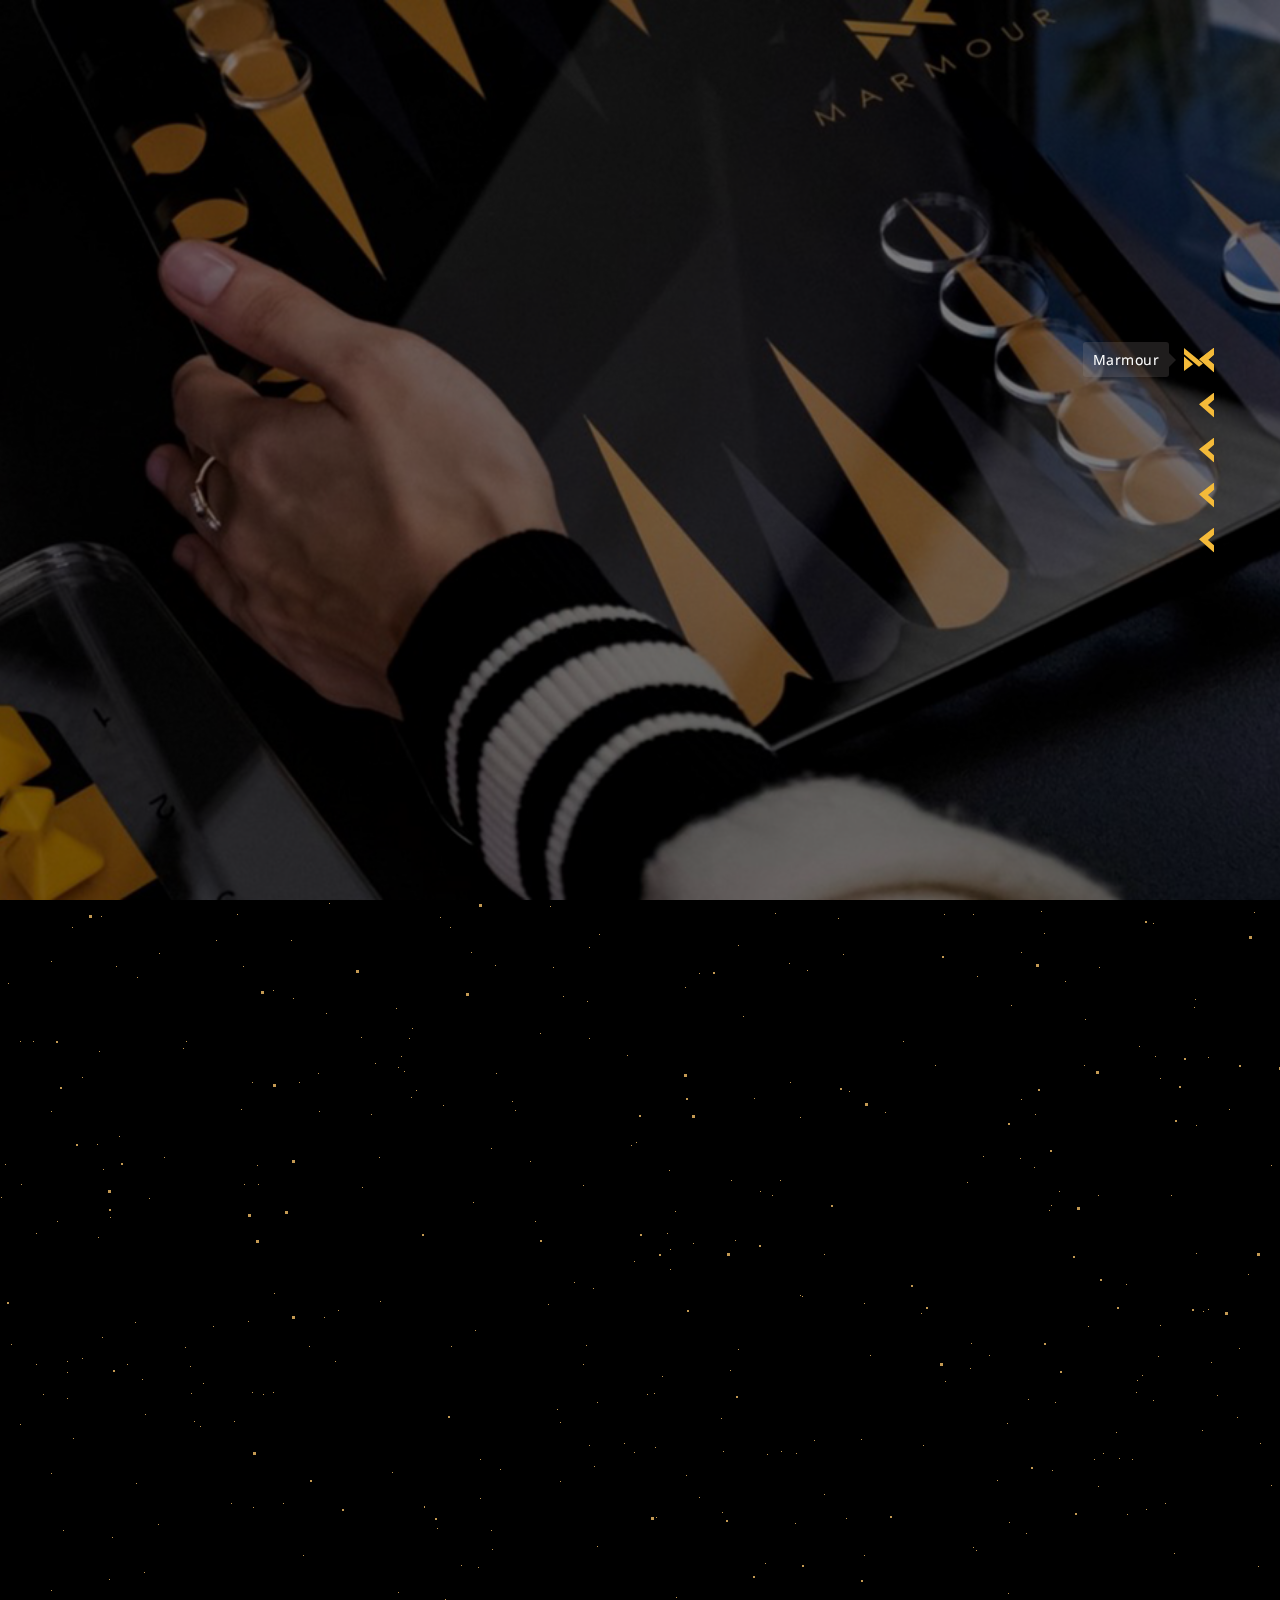
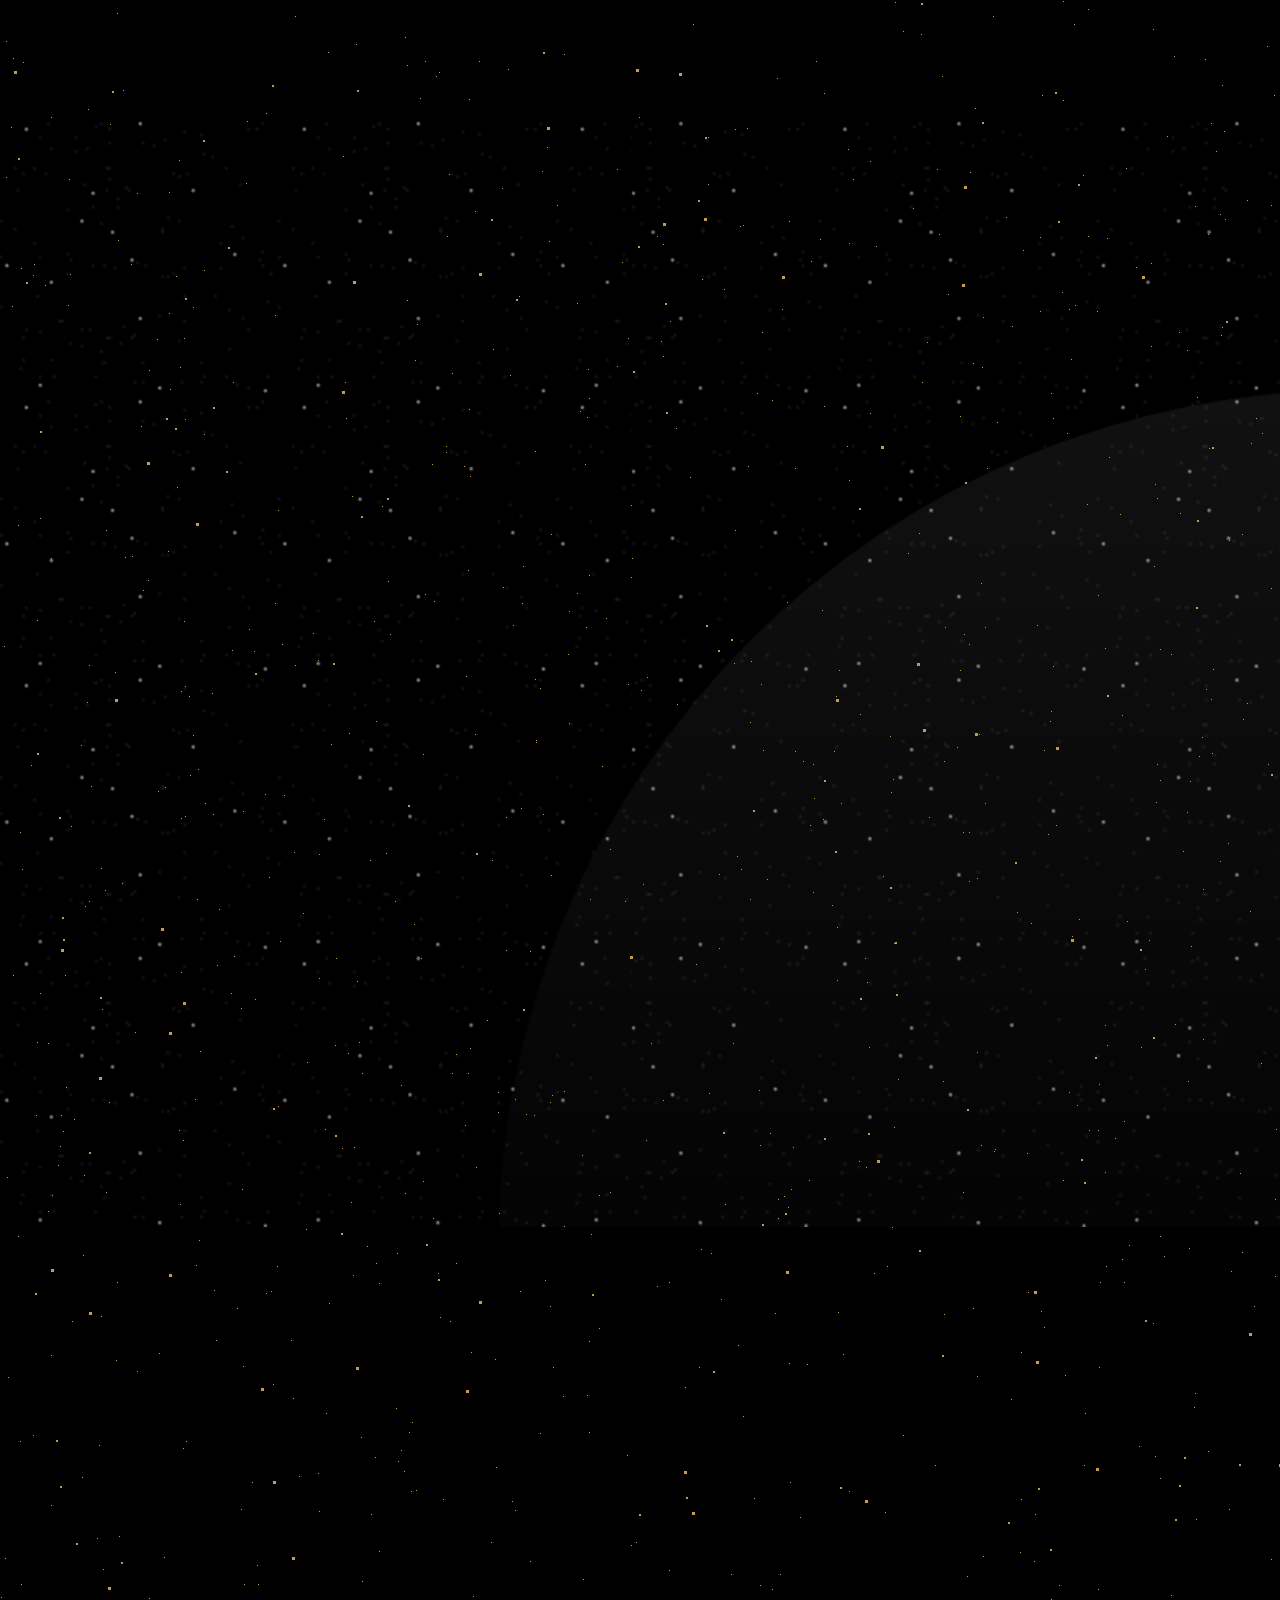
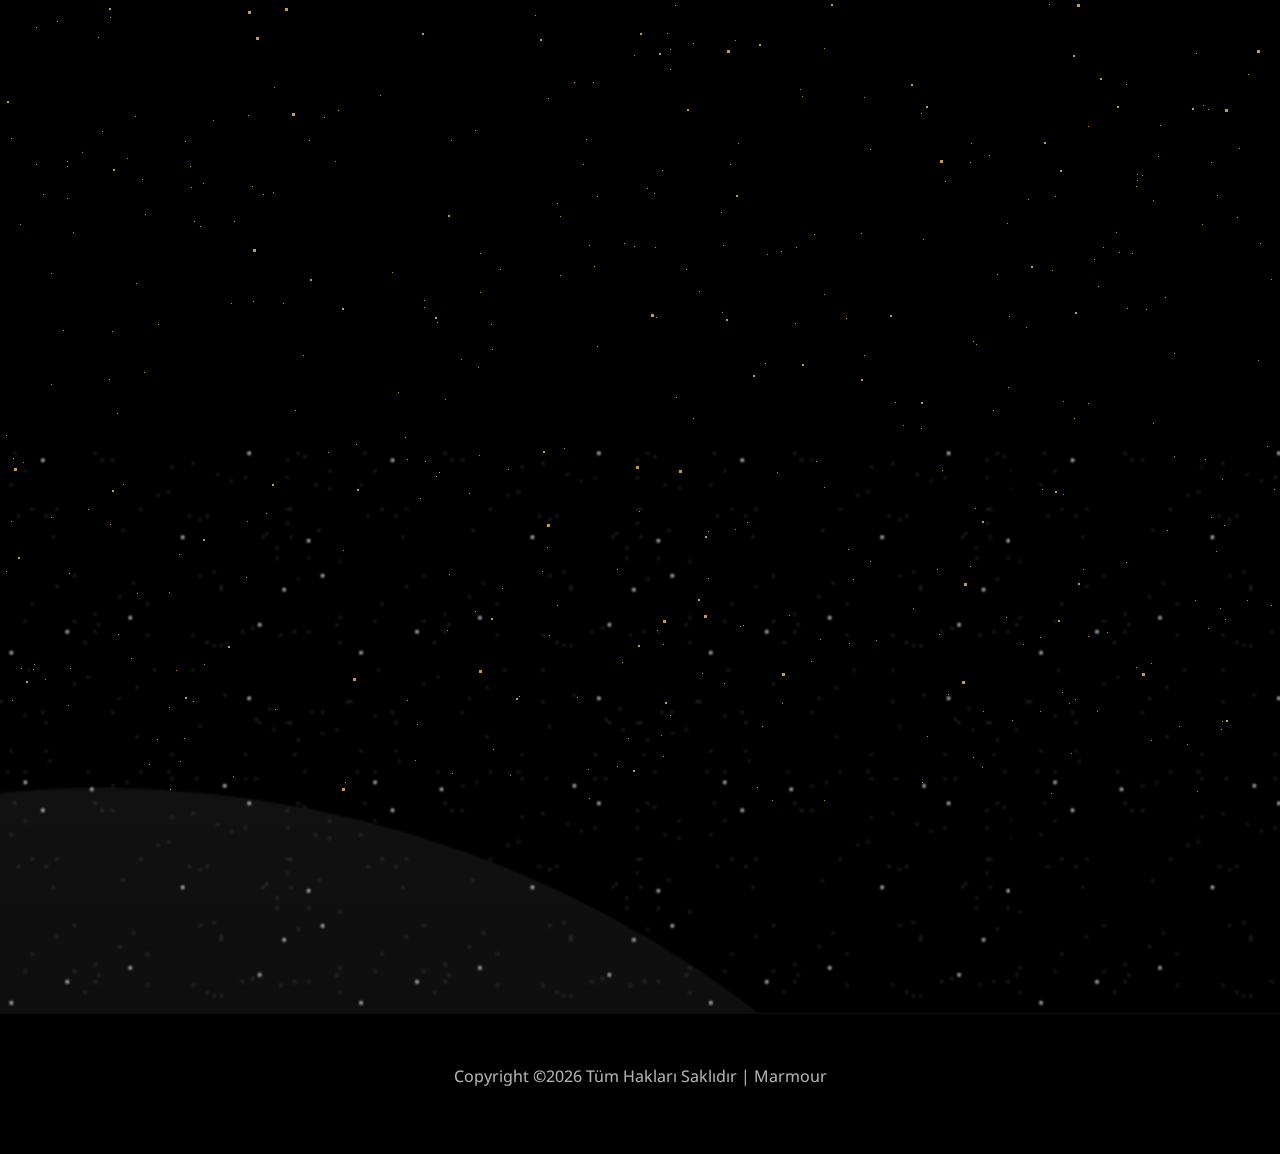
==== commit 1841f253: "changed all files" ====
--- a/index.html
+++ b/index.html
@@ -152,7 +152,7 @@
 						
 		              <div class="col-md-6 ftco-animate gallery">
 		                <div class="model img d-flex align-items-end" style="background-image: url('images/products/product-5.png'); width: 100%; height: 300px">
-		                  <div class="product-quicview"> <a href="#" class="icon d-flex justify-content-center align-items-center"> <span class="icon-expand"></span> </a> </div>
+		                  <div class="product-quicview"> <a href="solo.html" class="icon d-flex justify-content-center align-items-center"> <span class="icon-expand"></span> </a> </div>
 		                  <div class="product-quicview desc w-100" style="padding-left: 30px">
 		                    <div class="text w-100 mb-4"> <span>Solo / XOX Set</span>
 							<a href="#" data-toggle="modal" data-target="#gameset-quickview" class="d-flex"><h2>Ürün Detayı</h2></a>					
@@ -532,7 +532,7 @@
   			        <div class="item">
   			          <div class="testimony-wrap pb-5">
   			            	<div class="model user-img mb-4 img-blur" style="background-image: url('images/products/galeri-temp/galeri-temp-2.jpg')"> 
-							  <a href="images/products/tavla/tavla-3.png" class="icon image-popup d-flex justify-content-center align-items-center"> 
+							  <a href="images/products/tavla/tavla-4.png" class="icon image-popup d-flex justify-content-center align-items-center"> 
 								  <span class="icon-expand"></span> </a> 
 							</div>
   			            <div class="text">
@@ -577,7 +577,7 @@
   			        <div class="item">
   			          <div class="testimony-wrap pb-5">
   			            	<div class="model user-img mb-4 img-blur" style="background-image: url('images/products/galeri-temp/galeri-temp-6.jpg')"> 
-							  <a href="images/products/satranc/satranc-10.png" class="icon image-popup d-flex justify-content-center align-items-center"> <span class="icon-expand"></span> </a> 
+							  <a href="images/products/satranc/satranc-7.png" class="icon image-popup d-flex justify-content-center align-items-center"> <span class="icon-expand"></span> </a> 
 							</div>
   			            <div class="text">
   			              <div class="pl-4"><span class="position">Akrilik Satranç Takımı</span></div>				  
@@ -588,7 +588,7 @@
   			        <div class="item">
   			          <div class="testimony-wrap pb-5">
   			            	<div class="model user-img mb-4 img-blur" style="background-image: url('images/products/galeri-temp/galeri-temp-7.jpg')"> 
-							  <a href="images/products/satranc/satranc-2.png" class="icon image-popup d-flex justify-content-center align-items-center"> <span class="icon-expand"></span> </a> 
+							  <a href="images/products/m-satranc/m-satranc-1.png" class="icon image-popup d-flex justify-content-center align-items-center"> <span class="icon-expand"></span> </a> 
 							</div>
   			            <div class="text">
   			              <div class="pl-4"><span class="position">Akrilik Messier Satranç Takımı</span></div>				  
--- a/css/style.css
+++ b/css/style.css
@@ -9451,7 +9451,7 @@
 }
 .testimony-wrap .user-img {
     width: 100%;
-    height: 300px;
+    height: 345px;
     position: relative;
 }
 .testimony-wrap .user-img .quote {
